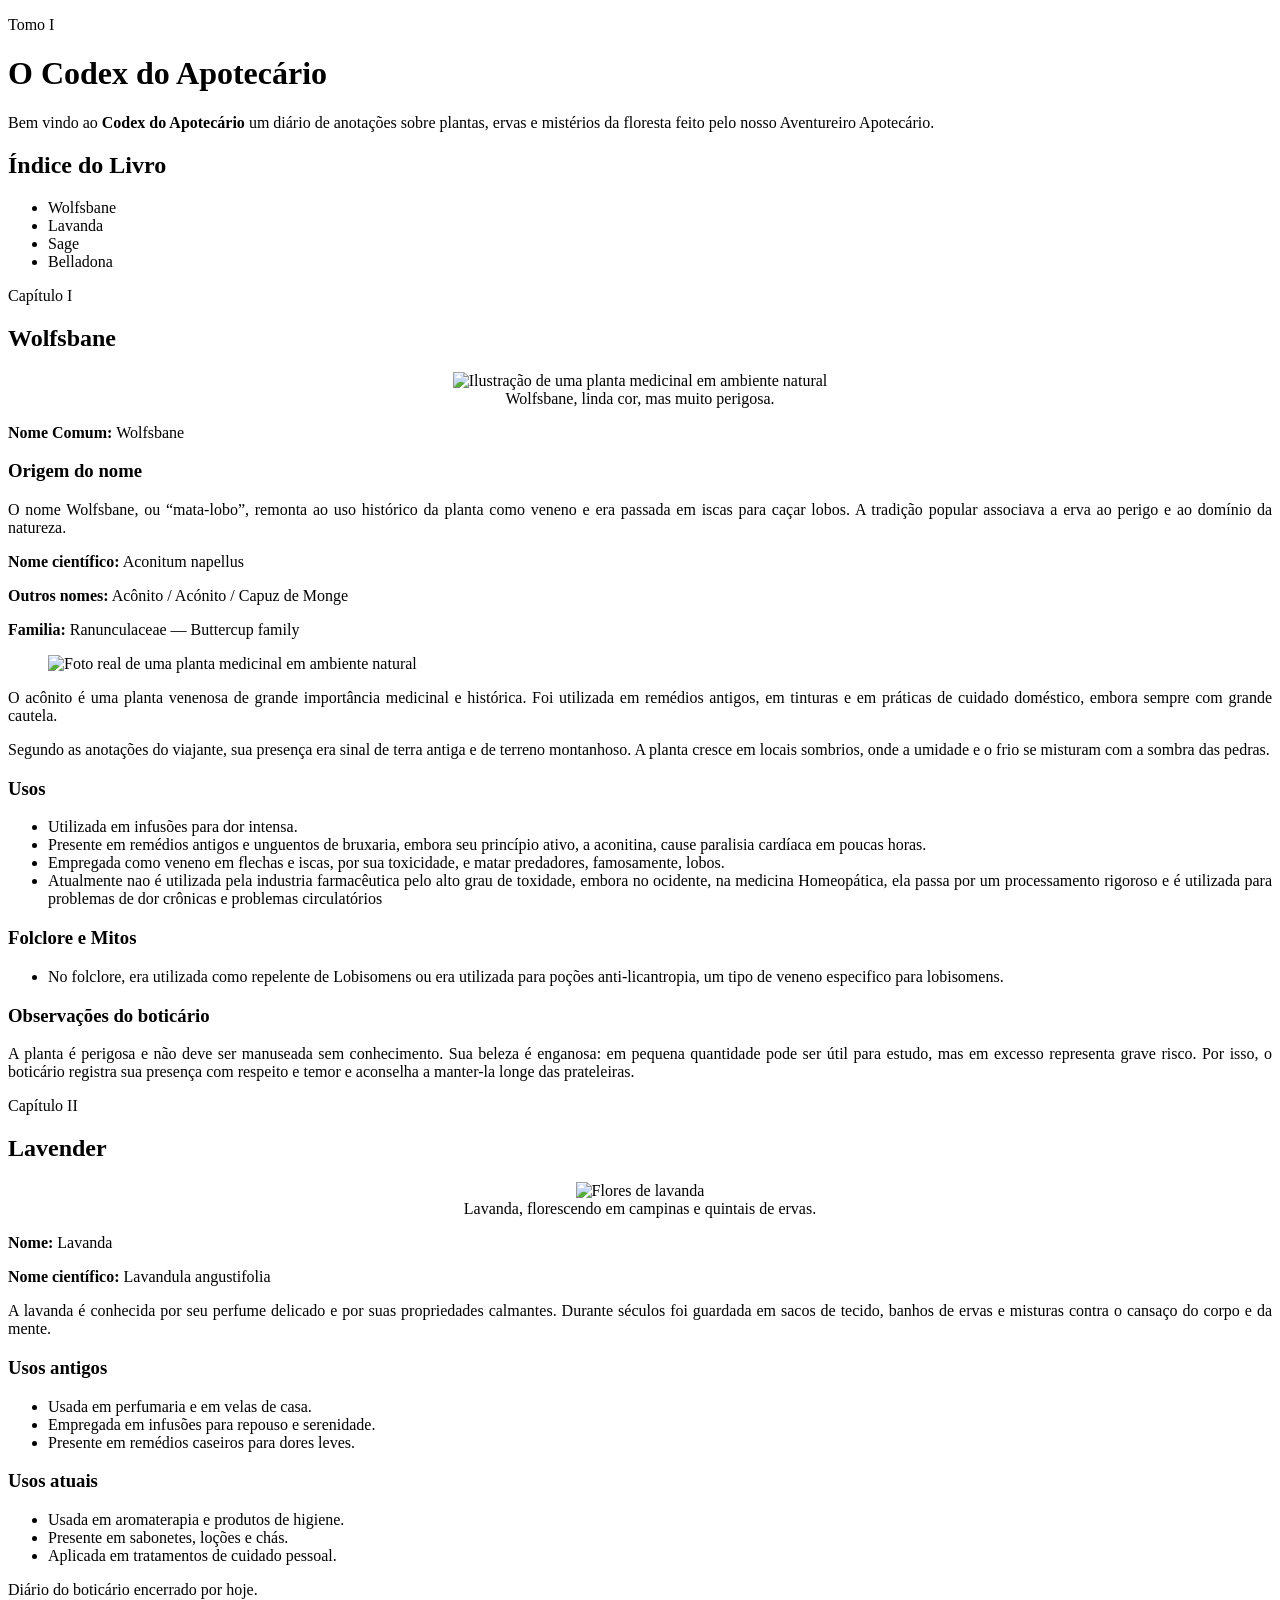
==== Aptc_codex.html @ 539d001c "Add initial HTML structure and update README with project description" ====
<!DOCTYPE html>
<html lang="pt-BR">
  <head>
    <meta charset="UTF-8" />
    <meta name="viewport" content="width=device-width, initial-scale=1.0" />
    <title>O Codex do Apotecário</title>
  </head>
<!-- My first mission will be create a blank HTML page, without design or interactive elements-->
  <body align="justify">
    <header>
      <p>Tomo I</p>
      <h1 align="initial">O Codex do Apotecário</h1>
      <p>Bem vindo ao <b>Codex do Apotecário</b> um diário de anotações sobre plantas, ervas e mistérios da floresta feito pelo nosso Aventureiro Apotecário. </p>
    </header>

    <nav>
        <!--The nav element represents a section of a page that links to other pages or to parts within the page: a section with navigation links--> 
      <h2>Índice do Livro</h2>
      <ul>
        <li>Wolfsbane</li>
        <li>Lavanda</li>
        <li>Sage</li>
        <li>Belladona</li>
      </ul>
    </nav>

    <main>
      <article>
        <header>
          <p>Capítulo I</p>
          <h2>Wolfsbane</h2>
        </header>

        <figure align="center">
          <img src="https://i.pinimg.com/736x/de/92/45/de924534768c4b76cf7265f77222df54.jpg" alt="Ilustração de uma planta medicinal em ambiente natural" height="350" />
          <figcaption align="center">Wolfsbane, linda cor, mas muito perigosa.</figcaption>
        </figure>

        <p><strong>Nome Comum:</strong> Wolfsbane</p>
       
        <h3>Origem do nome</h3>
        <p>
          O nome Wolfsbane, ou “mata-lobo”, remonta ao uso histórico da planta como veneno e era passada em iscas para
          caçar lobos. A tradição popular associava a erva ao perigo e ao domínio da natureza.
        </p>
         <p><strong>Nome científico:</strong> Aconitum napellus</p>
         <p><strong>Outros nomes:</strong> Acônito / Acónito / Capuz de Monge </p>
         <p><strong>Familia:</strong> Ranunculaceae — Buttercup family</p>
         <figure>
          <img src="https://inaturalist-open-data.s3.amazonaws.com/photos/416861673/medium.jpeg" alt="Foto real de uma planta medicinal em ambiente natural" height="170" align="justify" style="margin-right:10px;" />
        </figure>

        <p>
          O acônito é uma planta venenosa de grande importância medicinal e histórica. 
          Foi utilizada em remédios antigos, em tinturas e em práticas de cuidado
          doméstico, embora sempre com grande cautela.
        </p>

        <p>
          Segundo as anotações do viajante, sua presença era sinal de terra antiga e de
          terreno montanhoso. A planta cresce em locais sombrios, onde a umidade e o frio
          se misturam com a sombra das pedras.
        </p>

    <section>
        <h3>Usos</h3>
        <ul>
          <li>Utilizada em infusões para dor intensa.</li>
          <li>Presente em remédios antigos e unguentos de bruxaria, embora seu princípio ativo, a aconitina, cause paralisia cardíaca em poucas horas.</li>
          <li>Empregada como veneno em flechas e iscas, por sua toxicidade, e matar predadores, famosamente, lobos.</li>
          <li>Atualmente nao é utilizada pela industria farmacêutica pelo alto grau de toxidade, embora no ocidente, na medicina Homeopática, ela passa por um processamento rigoroso e é utilizada para problemas de dor crônicas e problemas circulatórios</li>
        </ul>

        <h3>Folclore e Mitos</h3>
        <ul>
          <li>No folclore, era utilizada como repelente de Lobisomens ou era utilizada para poções anti-licantropia, um tipo de veneno especifico para lobisomens.</li>
        </ul>
    </section>
        <h3>Observações do boticário</h3>
        <p>
          A planta é perigosa e não deve ser manuseada sem conhecimento. Sua beleza é enganosa:
          em pequena quantidade pode ser útil para estudo, mas em excesso representa grave risco.
          Por isso, o boticário registra sua presença com respeito e temor e aconselha a manter-la longe das prateleiras.
        </p>

      </article>

      <article>
        <header>
          <p>Capítulo II</p>
          <h2>Lavender</h2>
        </header>

        <figure align="center">
          <img src="https://i.etsystatic.com/10484006/r/il/288d85/1038040789/il_fullxfull.1038040789_52zc.jpg" alt="Flores de lavanda" height="350"/>
          <figcaption>Lavanda, florescendo em campinas e quintais de ervas.</figcaption>
        </figure>

        <p><strong>Nome:</strong> Lavanda</p>
        <p><strong>Nome científico:</strong> Lavandula angustifolia</p>

        <p>
          A lavanda é conhecida por seu perfume delicado e por suas propriedades calmantes.
          Durante séculos foi guardada em sacos de tecido, banhos de ervas e misturas contra
          o cansaço do corpo e da mente.
        </p>

        <h3>Usos antigos</h3>
        <ul>
          <li>Usada em perfumaria e em velas de casa.</li>
          <li>Empregada em infusões para repouso e serenidade.</li>
          <li>Presente em remédios caseiros para dores leves.</li>
        </ul>

        <h3>Usos atuais</h3>
        <ul>
          <li>Usada em aromaterapia e produtos de higiene.</li>
          <li>Presente em sabonetes, loções e chás.</li>
          <li>Aplicada em tratamentos de cuidado pessoal.</li>
        </ul>
      </article>
    </main>

    <footer>
      <p>Diário do boticário encerrado por hoje.</p>
    </footer>
  </body>
</html>
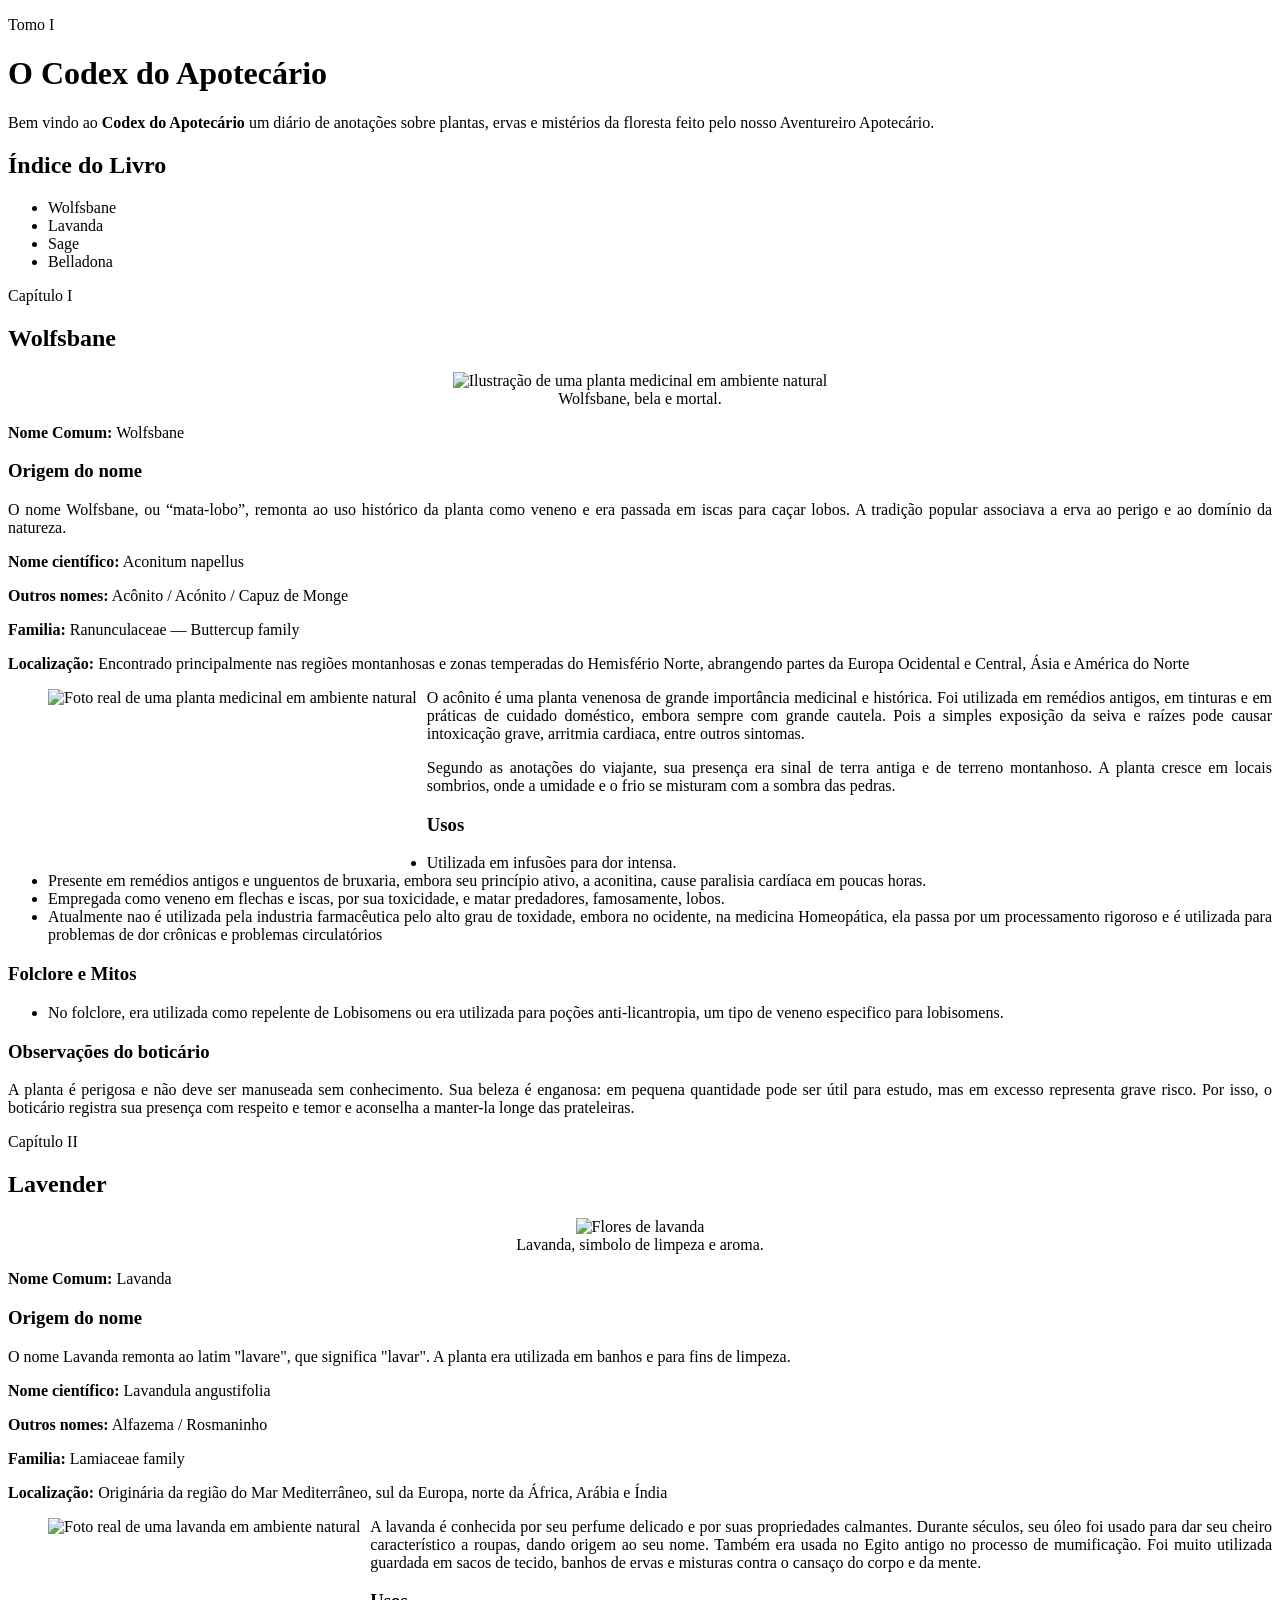
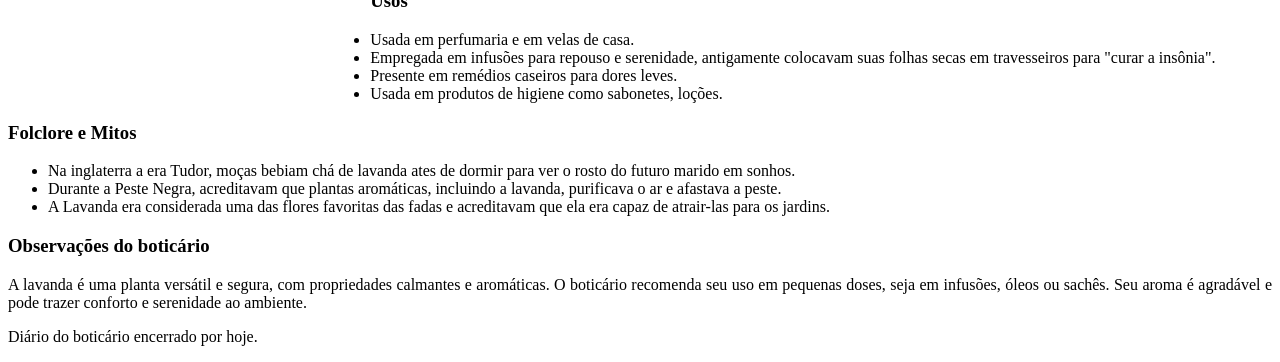
==== commit fc79c84b: "Update plant descriptions and add new information for Wolfsbane and Lavender" ====
--- a/Aptc_codex.html
+++ b/Aptc_codex.html
@@ -33,7 +33,7 @@
 
         <figure align="center">
           <img src="https://i.pinimg.com/736x/de/92/45/de924534768c4b76cf7265f77222df54.jpg" alt="Ilustração de uma planta medicinal em ambiente natural" height="350" />
-          <figcaption align="center">Wolfsbane, linda cor, mas muito perigosa.</figcaption>
+          <figcaption align="center">Wolfsbane, bela e mortal.</figcaption>
         </figure>
 
         <p><strong>Nome Comum:</strong> Wolfsbane</p>
@@ -46,14 +46,15 @@
          <p><strong>Nome científico:</strong> Aconitum napellus</p>
          <p><strong>Outros nomes:</strong> Acônito / Acónito / Capuz de Monge </p>
          <p><strong>Familia:</strong> Ranunculaceae — Buttercup family</p>
+         <p><strong>Localização:</strong> Encontrado principalmente nas regiões montanhosas e zonas temperadas do Hemisfério Norte, abrangendo partes da Europa Ocidental e Central, Ásia e América do Norte</p>
          <figure>
-          <img src="https://inaturalist-open-data.s3.amazonaws.com/photos/416861673/medium.jpeg" alt="Foto real de uma planta medicinal em ambiente natural" height="170" align="justify" style="margin-right:10px;" />
+          <img src="https://inaturalist-open-data.s3.amazonaws.com/photos/416861673/medium.jpeg" alt="Foto real de uma planta medicinal em ambiente natural" height="170" align="left" style="margin-right:10px;" />
         </figure>
 
         <p>
           O acônito é uma planta venenosa de grande importância medicinal e histórica. 
           Foi utilizada em remédios antigos, em tinturas e em práticas de cuidado
-          doméstico, embora sempre com grande cautela.
+          doméstico, embora sempre com grande cautela. Pois a simples exposição da seiva e raízes pode causar intoxicação grave, arritmia cardiaca, entre outros sintomas. 
         </p>
 
         <p>
@@ -93,31 +94,51 @@
 
         <figure align="center">
           <img src="https://i.etsystatic.com/10484006/r/il/288d85/1038040789/il_fullxfull.1038040789_52zc.jpg" alt="Flores de lavanda" height="350"/>
-          <figcaption>Lavanda, florescendo em campinas e quintais de ervas.</figcaption>
+          <figcaption>Lavanda, simbolo de limpeza e aroma.</figcaption>
         </figure>
 
-        <p><strong>Nome:</strong> Lavanda</p>
-        <p><strong>Nome científico:</strong> Lavandula angustifolia</p>
-
+        <p><strong>Nome Comum:</strong> Lavanda</p>
+       
+        <h3>Origem do nome</h3>
+        <p>
+          O nome Lavanda remonta ao latim "lavare", que significa "lavar". A planta era utilizada em banhos e para fins de limpeza.
+        </p>
+         <p><strong>Nome científico:</strong> Lavandula angustifolia</p>
+         <p><strong>Outros nomes:</strong> Alfazema / Rosmaninho</p>
+         <p><strong>Familia:</strong> Lamiaceae family</p>
+         <p><strong>Localização:</strong> Originária da região do Mar Mediterrâneo, sul da Europa, norte da África, Arábia e Índia</p>
+         <figure>
+          <img src="https://upload.wikimedia.org/wikipedia/commons/7/7e/Single_lavender_flower02.jpg?utm_source=pt.wikipedia.org&utm_campaign=index&utm_content=original" alt="Foto real de uma lavanda em ambiente natural" height="170" align="left" style="margin-right:10px;" />
+        </figure>
+        
         <p>
           A lavanda é conhecida por seu perfume delicado e por suas propriedades calmantes.
-          Durante séculos foi guardada em sacos de tecido, banhos de ervas e misturas contra
+          Durante séculos, seu óleo foi usado para dar seu cheiro característico a roupas, 
+          dando origem ao seu nome. Também era usada no Egito antigo no processo de mumificação.
+          Foi muito utilizada guardada em sacos de tecido, banhos de ervas e misturas contra
           o cansaço do corpo e da mente.
         </p>
 
-        <h3>Usos antigos</h3>
+        <h3>Usos</h3>
         <ul>
           <li>Usada em perfumaria e em velas de casa.</li>
-          <li>Empregada em infusões para repouso e serenidade.</li>
+          <li>Empregada em infusões para repouso e serenidade, antigamente colocavam suas folhas secas em travesseiros para "curar a insônia".</li>
           <li>Presente em remédios caseiros para dores leves.</li>
+          <li>Usada em produtos de higiene como sabonetes, loções.</li>
         </ul>
 
-        <h3>Usos atuais</h3>
+        <h3>Folclore e Mitos</h3>
         <ul>
-          <li>Usada em aromaterapia e produtos de higiene.</li>
-          <li>Presente em sabonetes, loções e chás.</li>
-          <li>Aplicada em tratamentos de cuidado pessoal.</li>
+          <li>Na inglaterra a era Tudor, moças bebiam chá de lavanda ates de dormir para ver o rosto do futuro marido em sonhos.</li>
+          <li>Durante a Peste Negra, acreditavam que plantas aromáticas, incluindo a lavanda, purificava o ar e afastava a peste.</li>
+          <li>A Lavanda era considerada uma das flores favoritas das fadas e acreditavam que ela era capaz de atrair-las para os jardins.</li>
         </ul>
+        <h3>Observações do boticário</h3>
+        <p>
+          A lavanda é uma planta versátil e segura, com propriedades calmantes e aromáticas. 
+          O boticário recomenda seu uso em pequenas doses, seja em infusões, óleos ou sachês.
+          Seu aroma é agradável e pode trazer conforto e serenidade ao ambiente.
+        </p>
       </article>
     </main>
 
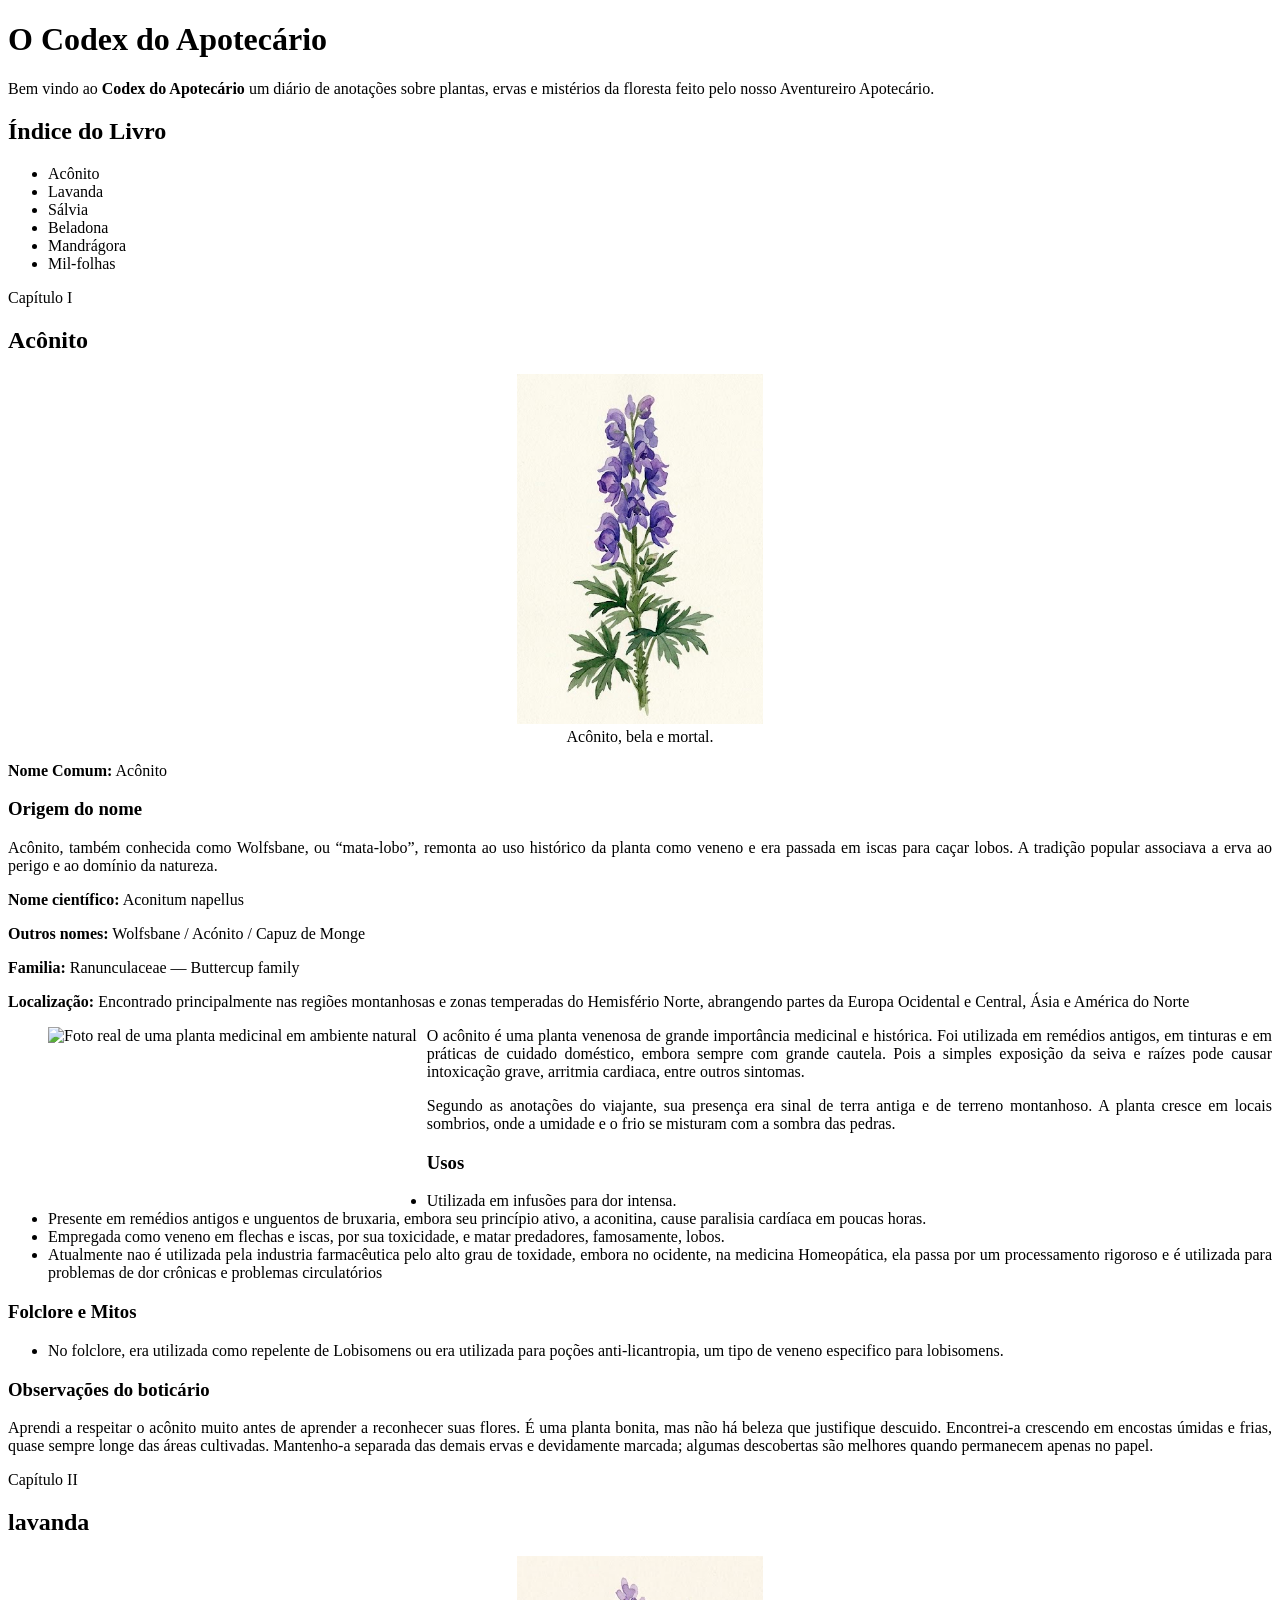
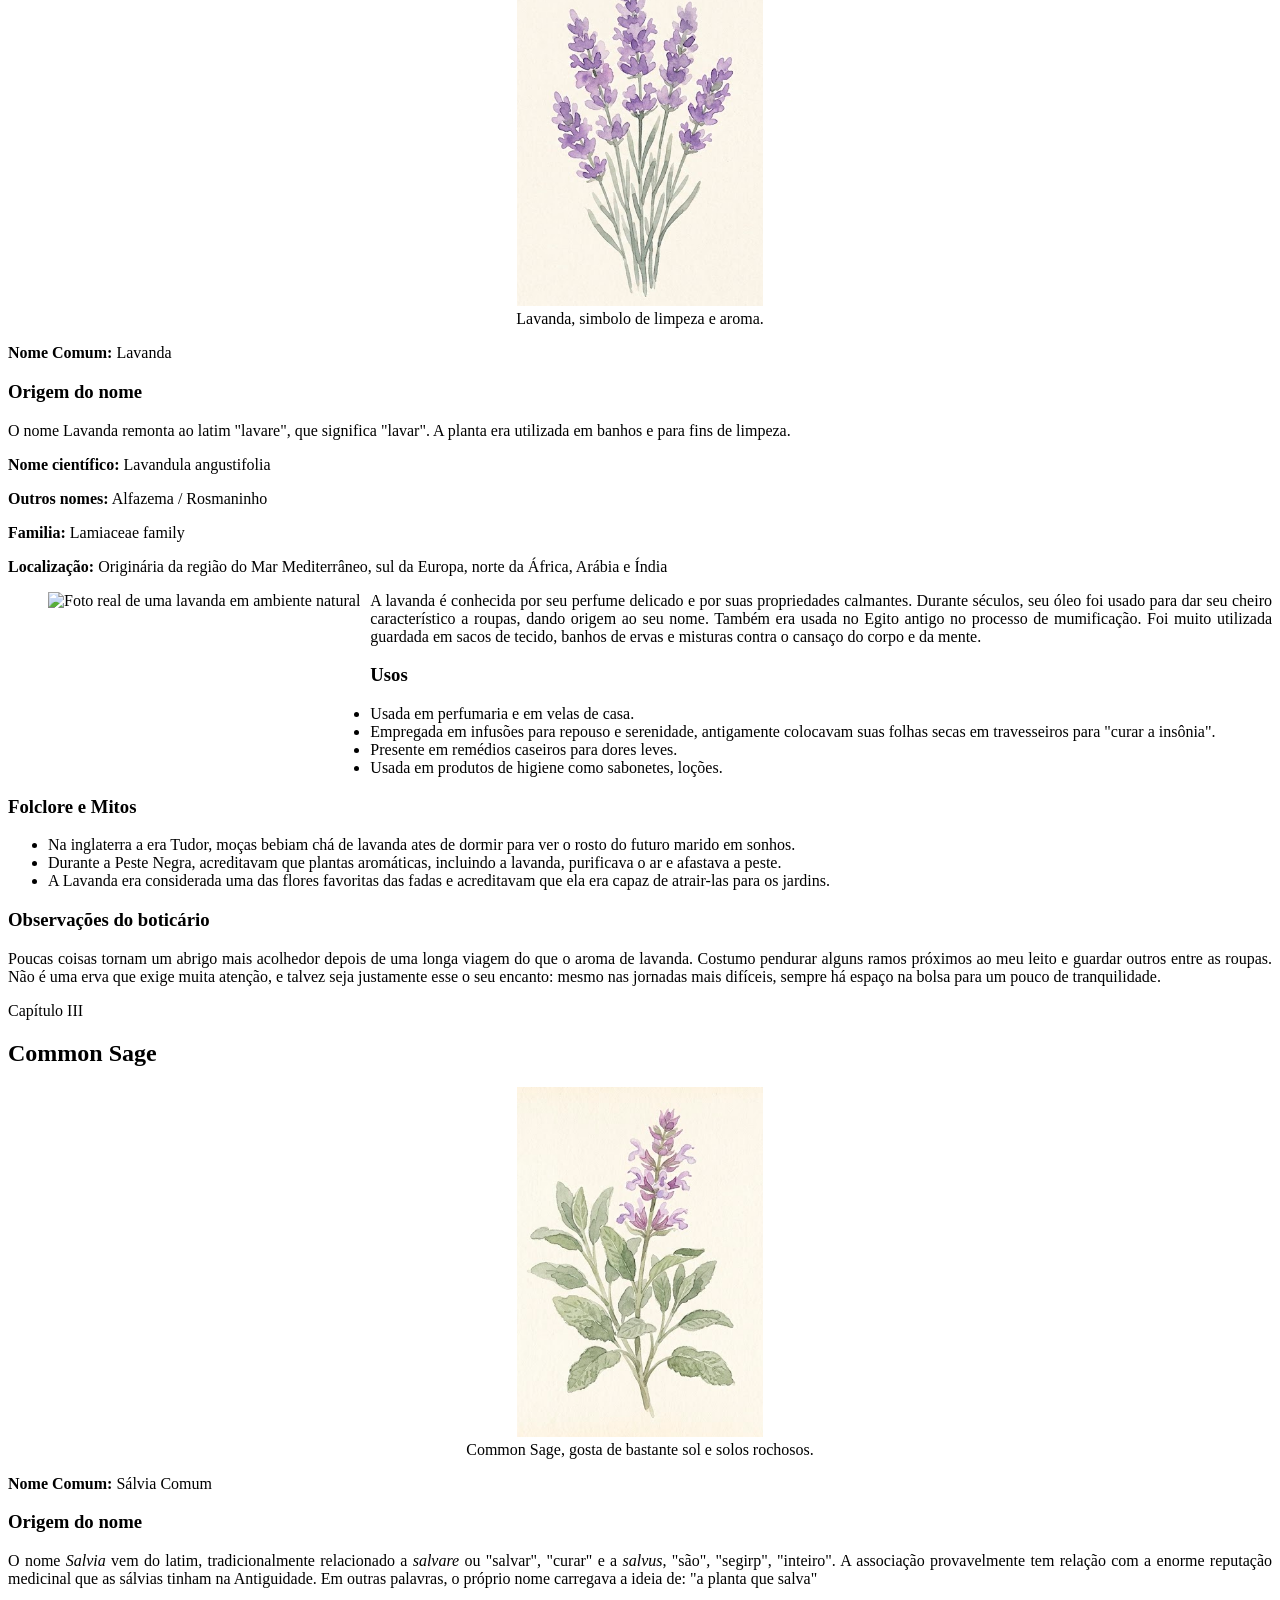
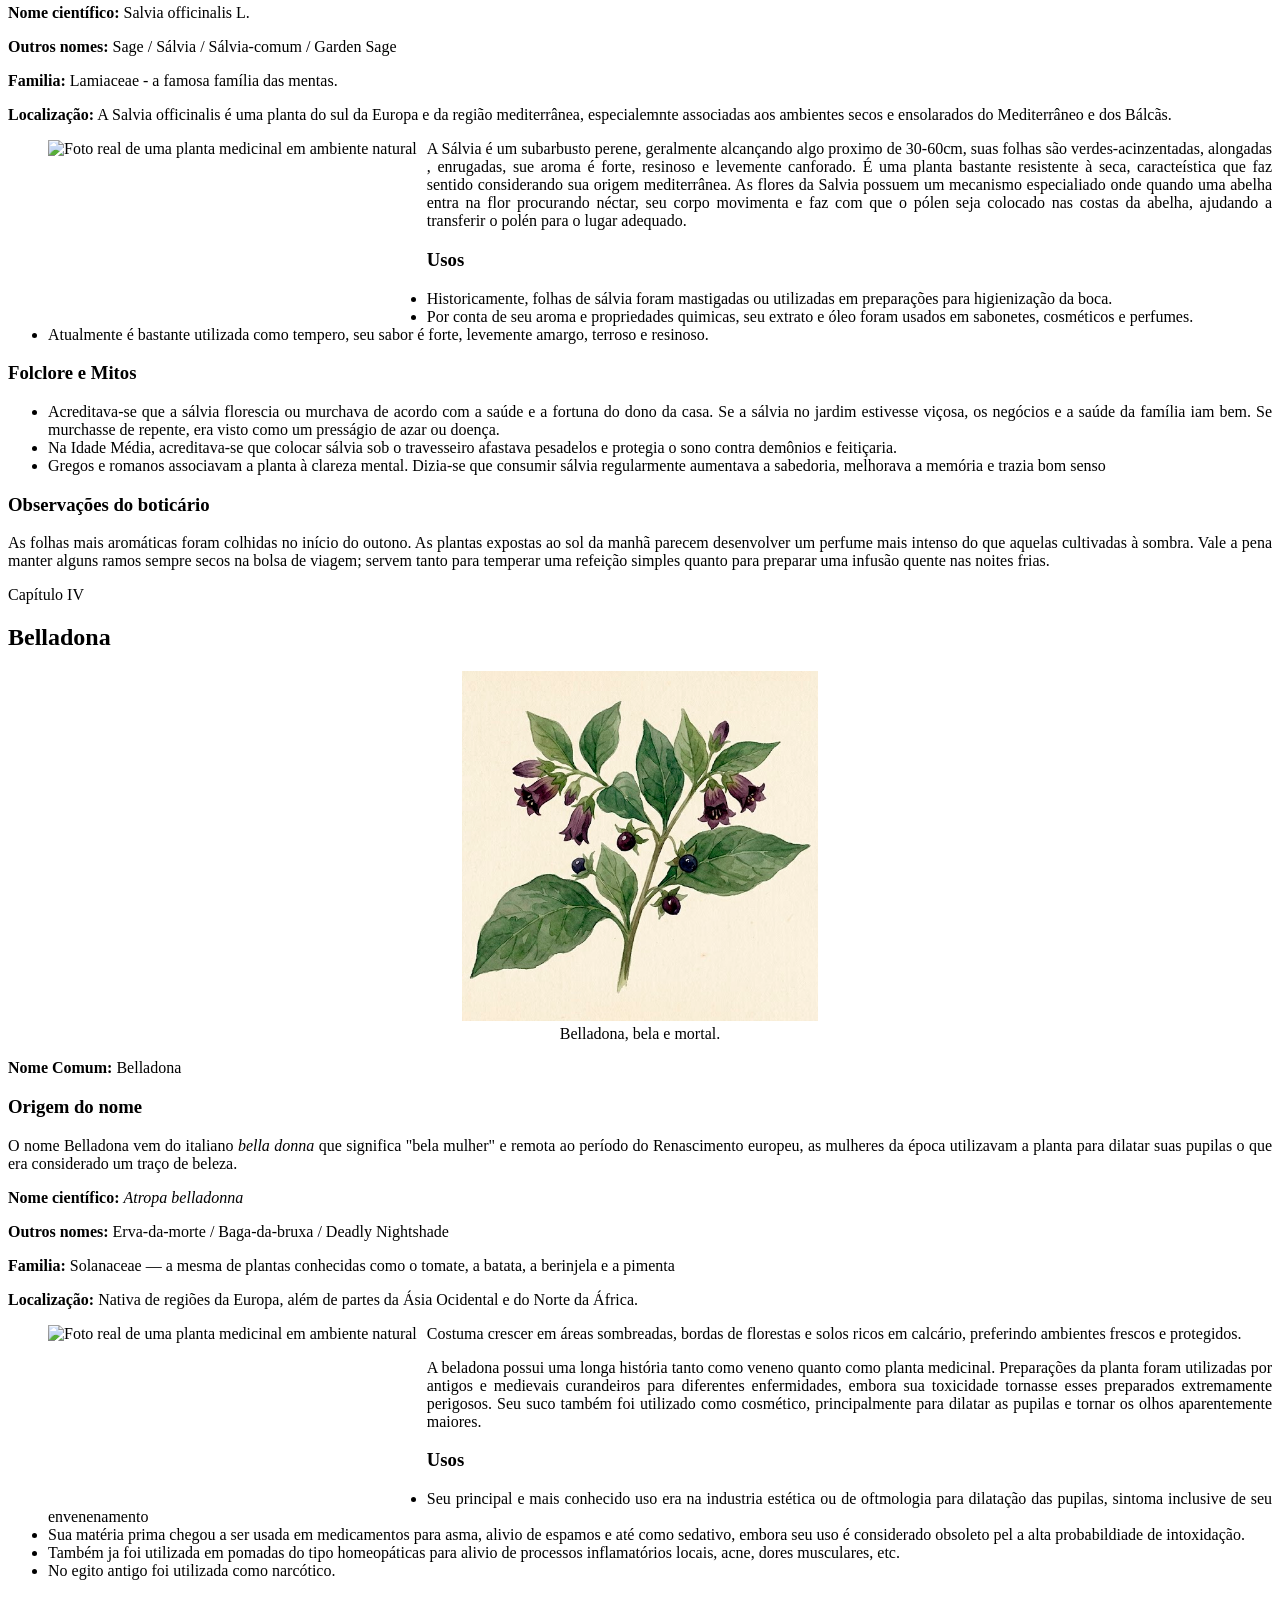
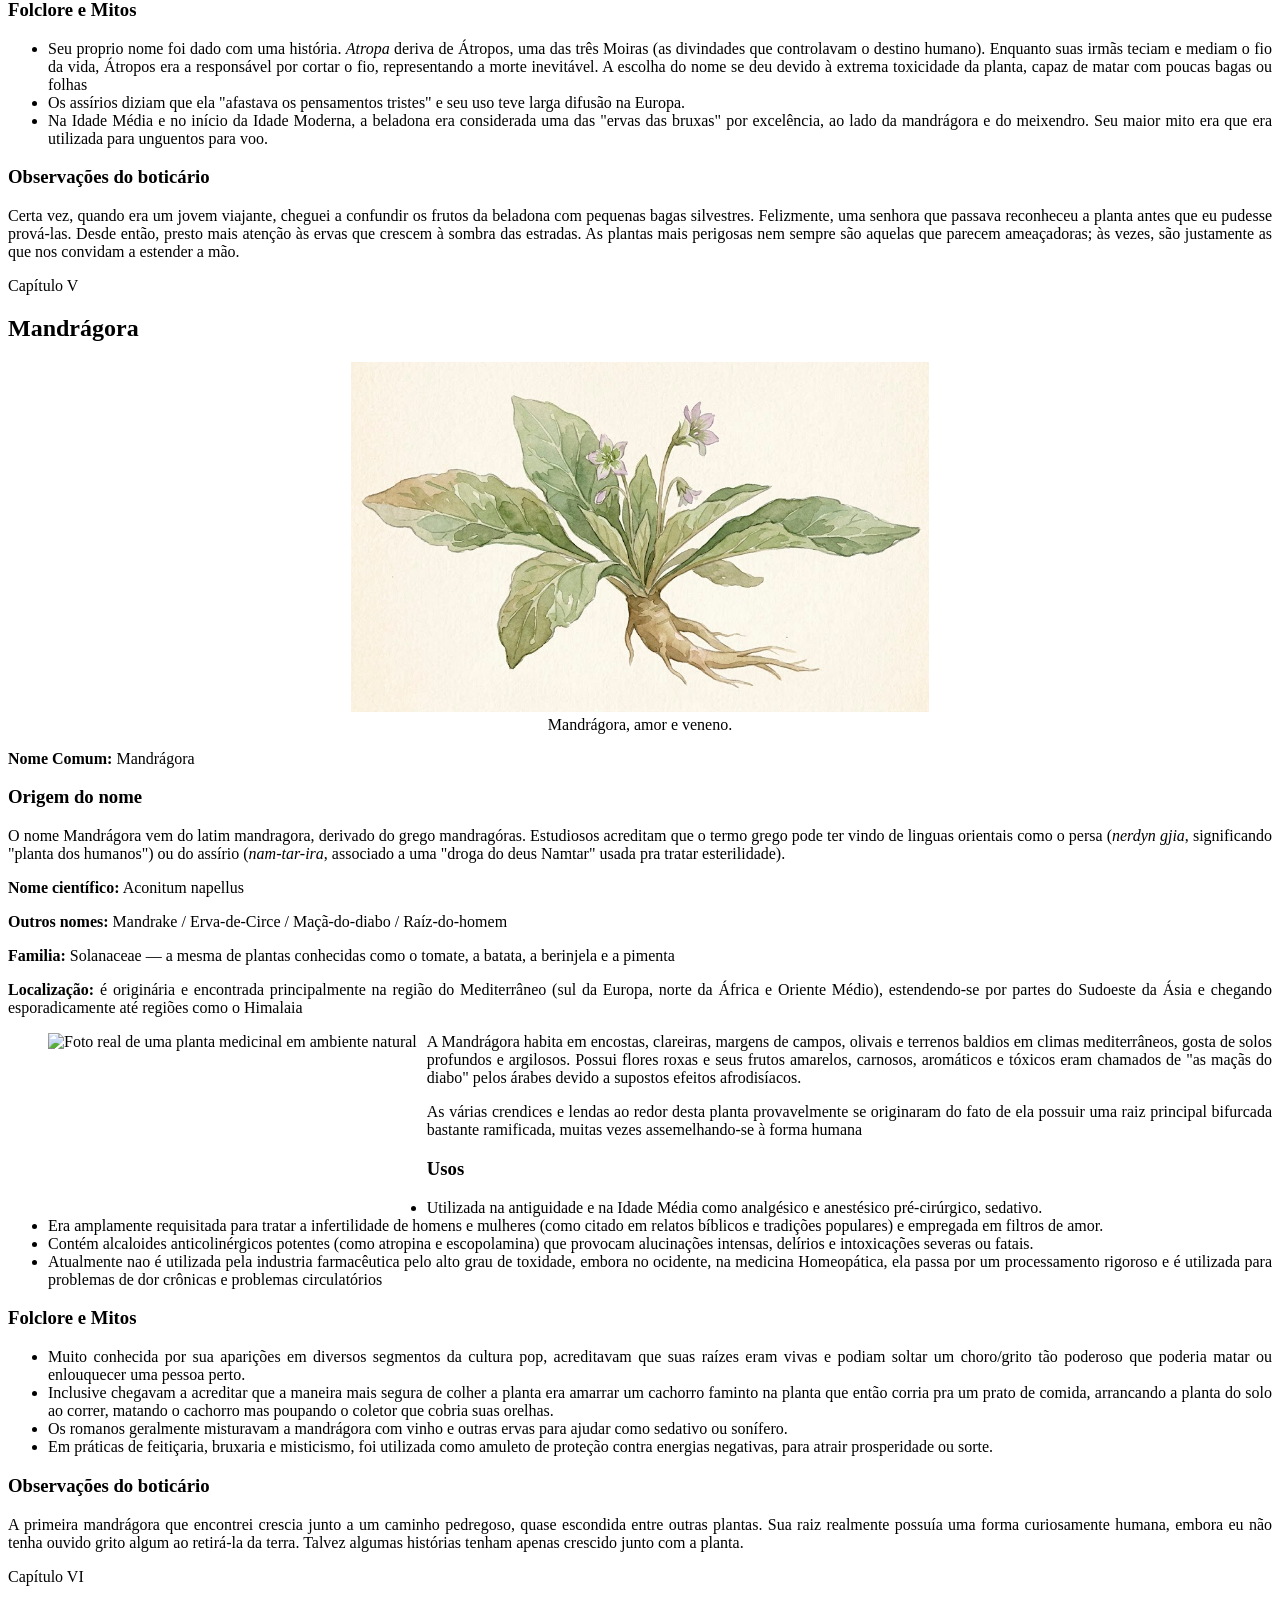
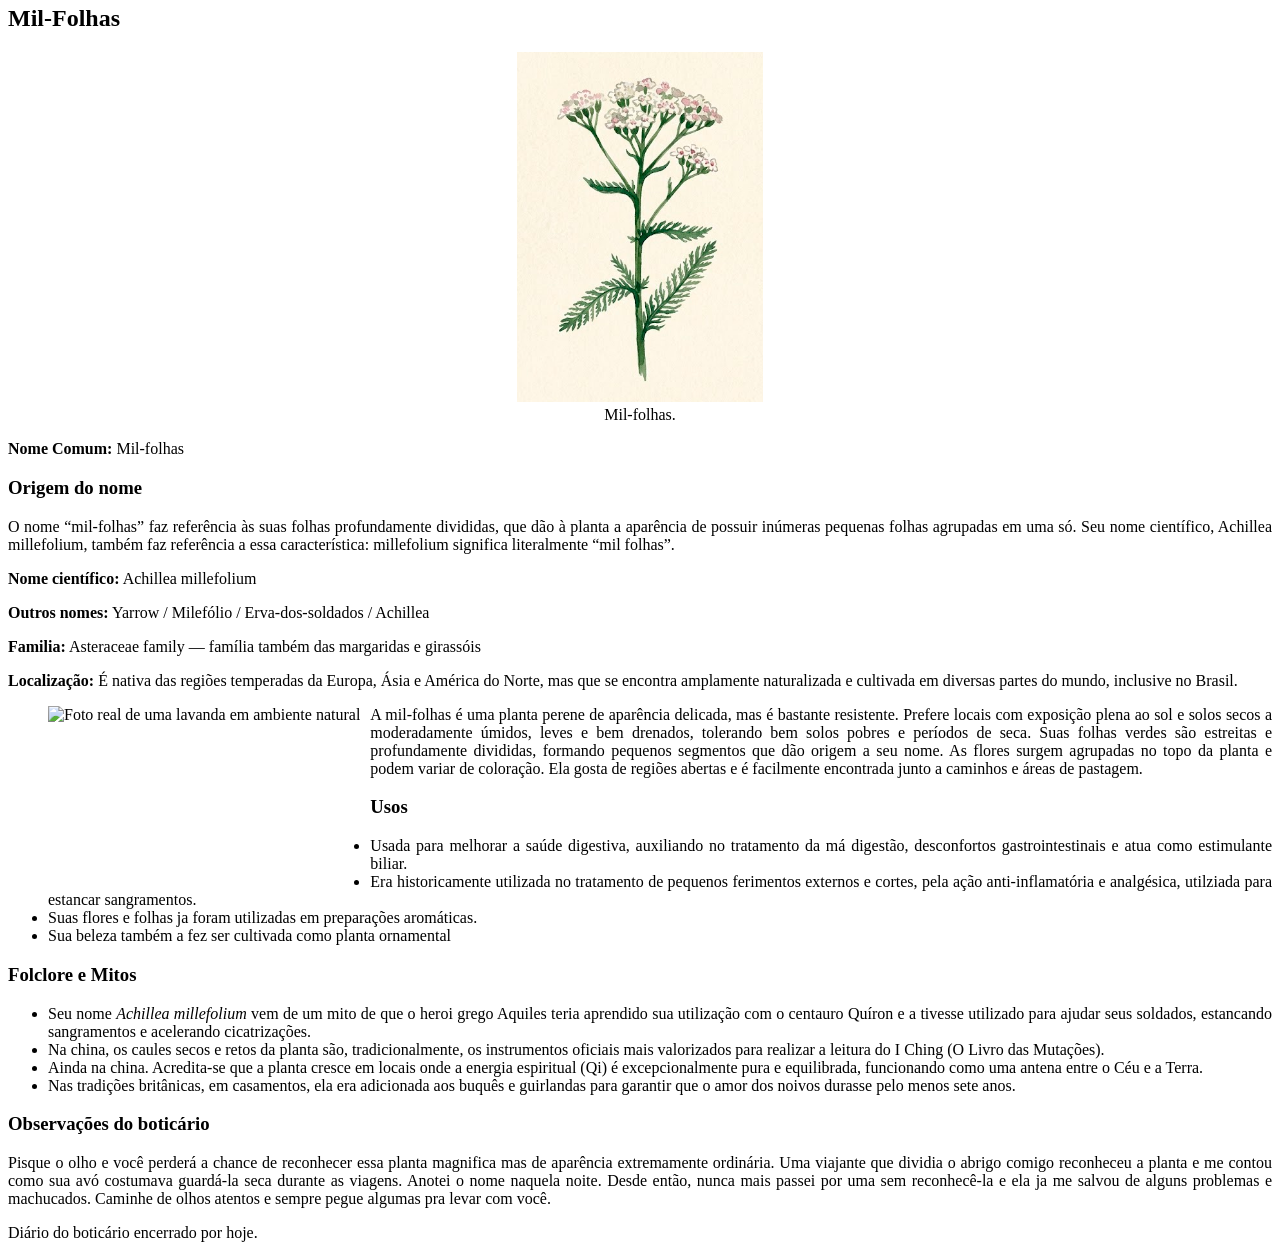
==== commit d8b0c4f3: "Add images for Belladona, Lavender, Mil-folhas, Sage, Wolfsbane, and Mandrágora" ====
--- a/Aptc_codex.html
+++ b/Aptc_codex.html
@@ -8,7 +8,6 @@
 <!-- My first mission will be create a blank HTML page, without design or interactive elements-->
   <body align="justify">
     <header>
-      <p>Tomo I</p>
       <h1 align="initial">O Codex do Apotecário</h1>
       <p>Bem vindo ao <b>Codex do Apotecário</b> um diário de anotações sobre plantas, ervas e mistérios da floresta feito pelo nosso Aventureiro Apotecário. </p>
     </header>
@@ -17,34 +16,36 @@
         <!--The nav element represents a section of a page that links to other pages or to parts within the page: a section with navigation links--> 
       <h2>Índice do Livro</h2>
       <ul>
-        <li>Wolfsbane</li>
+        <li>Acônito</li>
         <li>Lavanda</li>
-        <li>Sage</li>
-        <li>Belladona</li>
+        <li>Sálvia</li>
+        <li>Beladona</li>
+        <li>Mandrágora</li>
+        <li>Mil-folhas</li>
       </ul>
     </nav>
 
     <main>
-      <article>
+      <article id="Aconito">
         <header>
           <p>Capítulo I</p>
-          <h2>Wolfsbane</h2>
-        </header>
-
-        <figure align="center">
-          <img src="https://i.pinimg.com/736x/de/92/45/de924534768c4b76cf7265f77222df54.jpg" alt="Ilustração de uma planta medicinal em ambiente natural" height="350" />
-          <figcaption align="center">Wolfsbane, bela e mortal.</figcaption>
-        </figure>
-
-        <p><strong>Nome Comum:</strong> Wolfsbane</p>
-       
-        <h3>Origem do nome</h3>
-        <p>
-          O nome Wolfsbane, ou “mata-lobo”, remonta ao uso histórico da planta como veneno e era passada em iscas para
+          <h2>Acônito</h2>
+        </header>
+
+        <figure align="center">
+          <img src="Wolfsbane_wtc.png" alt="Ilustração de uma planta medicinal em ambiente natural" height="350" />
+          <figcaption align="center">Acônito, bela e mortal.</figcaption>
+        </figure>
+
+        <p><strong>Nome Comum:</strong> Acônito</p>
+       
+        <h3>Origem do nome</h3>
+        <p>
+          Acônito, também conhecida como Wolfsbane, ou “mata-lobo”, remonta ao uso histórico da planta como veneno e era passada em iscas para
           caçar lobos. A tradição popular associava a erva ao perigo e ao domínio da natureza.
         </p>
          <p><strong>Nome científico:</strong> Aconitum napellus</p>
-         <p><strong>Outros nomes:</strong> Acônito / Acónito / Capuz de Monge </p>
+         <p><strong>Outros nomes:</strong> Wolfsbane / Acónito / Capuz de Monge </p>
          <p><strong>Familia:</strong> Ranunculaceae — Buttercup family</p>
          <p><strong>Localização:</strong> Encontrado principalmente nas regiões montanhosas e zonas temperadas do Hemisfério Norte, abrangendo partes da Europa Ocidental e Central, Ásia e América do Norte</p>
          <figure>
@@ -79,21 +80,22 @@
     </section>
         <h3>Observações do boticário</h3>
         <p>
-          A planta é perigosa e não deve ser manuseada sem conhecimento. Sua beleza é enganosa:
-          em pequena quantidade pode ser útil para estudo, mas em excesso representa grave risco.
-          Por isso, o boticário registra sua presença com respeito e temor e aconselha a manter-la longe das prateleiras.
-        </p>
-
-      </article>
-
-      <article>
+         Aprendi a respeitar o acônito muito antes de aprender a reconhecer suas flores.
+         É uma planta bonita, mas não há beleza que justifique descuido. Encontrei-a crescendo em encostas úmidas e frias,
+         quase sempre longe das áreas cultivadas. Mantenho-a separada das demais ervas e devidamente marcada;
+         algumas descobertas são melhores quando permanecem apenas no papel.
+        </p>
+
+      </article>
+
+      <article id="Lavanda">
         <header>
           <p>Capítulo II</p>
-          <h2>Lavender</h2>
-        </header>
-
-        <figure align="center">
-          <img src="https://i.etsystatic.com/10484006/r/il/288d85/1038040789/il_fullxfull.1038040789_52zc.jpg" alt="Flores de lavanda" height="350"/>
+          <h2>lavanda</h2>
+        </header>
+
+        <figure align="center">
+          <img src="Lavender_wtc.png" alt="Flores de lavanda" height="350"/>
           <figcaption>Lavanda, simbolo de limpeza e aroma.</figcaption>
         </figure>
 
@@ -135,11 +137,251 @@
         </ul>
         <h3>Observações do boticário</h3>
         <p>
-          A lavanda é uma planta versátil e segura, com propriedades calmantes e aromáticas. 
-          O boticário recomenda seu uso em pequenas doses, seja em infusões, óleos ou sachês.
-          Seu aroma é agradável e pode trazer conforto e serenidade ao ambiente.
-        </p>
-      </article>
+          Poucas coisas tornam um abrigo mais acolhedor depois de uma longa viagem do que o aroma de lavanda.
+          Costumo pendurar alguns ramos próximos ao meu leito e guardar outros entre as roupas.
+          Não é uma erva que exige muita atenção, e talvez seja justamente esse o seu encanto: mesmo nas jornadas 
+          mais difíceis, sempre há espaço na bolsa para um pouco de tranquilidade.
+        </p>
+      </article>
+
+      <article id="Sage">
+        <header>
+          <p>Capítulo III</p>
+          <h2>Common Sage</h2>
+        </header>
+
+        <figure align="center">
+          <img src="Sage_wtc.png" alt="Ilustração de uma planta medicinal em ambiente natural" height="350" />
+          <figcaption align="center">Common Sage, gosta de bastante sol e solos rochosos.</figcaption>
+        </figure>
+
+        <p><strong>Nome Comum:</strong> Sálvia Comum</p>
+       
+        <h3>Origem do nome</h3>
+        <p>
+          O nome <i>Salvia</i> vem do latim, tradicionalmente relacionado a <i>salvare</i> ou "salvar", "curar" e a <i>salvus</i>, "são", "segirp", "inteiro". A associação provavelmente tem relação com a enorme reputação medicinal que as sálvias tinham na Antiguidade. Em outras palavras, o próprio nome carregava a ideia de: "a planta que salva"
+        </p>
+         <p><strong>Nome científico:</strong> Salvia officinalis L.</p>
+         <p><strong>Outros nomes:</strong> Sage / Sálvia / Sálvia-comum / Garden Sage</p>
+         <p><strong>Familia:</strong> Lamiaceae - a famosa família das mentas.</p>
+         <p><strong>Localização:</strong> A Salvia officinalis é uma planta do sul da Europa e da região mediterrânea, especialemnte associadas aos ambientes secos e ensolarados do Mediterrâneo e dos Bálcãs.</p>
+         <figure>
+          <img src="https://laidbackgardener.blog/wp-content/uploads/2021/01/20210112e-plantsoftheworldonline.org_.jpg" alt="Foto real de uma planta medicinal em ambiente natural" height="170" align="left" style="margin-right:10px;" />
+        </figure>
+
+        <p>
+          A Sálvia é um subarbusto perene, geralmente alcançando algo proximo de 30-60cm, suas folhas  
+          são verdes-acinzentadas, alongadas , enrugadas, sue aroma é forte, resinoso e levemente canforado.
+          É uma planta bastante resistente à seca, caracteística que faz sentido considerando sua origem mediterrânea.
+          As flores da Salvia possuem um mecanismo especialiado onde quando uma abelha entra na flor procurando néctar, seu corpo movimenta e faz com que o pólen
+          seja colocado nas costas da abelha, ajudando a transferir o polén para o lugar adequado.  
+        </p>
+
+    <section>
+        <h3>Usos</h3>
+        <ul>
+          <li>Historicamente, folhas de sálvia foram mastigadas ou utilizadas em preparações para higienização da boca.</li>
+          <li>Por conta de seu aroma e propriedades quimicas, seu extrato e óleo foram usados em sabonetes, cosméticos e perfumes.</li>
+          <li>Atualmente é bastante utilizada como tempero, seu sabor é forte, levemente amargo, terroso e resinoso.</li>
+        </ul>
+
+        <h3>Folclore e Mitos</h3>
+        <ul>
+          <li>Acreditava-se que a sálvia florescia ou murchava de acordo com a saúde e a fortuna do dono da casa. Se a sálvia no jardim estivesse viçosa, os negócios e a saúde da família iam bem. Se murchasse de repente, era visto como um presságio de azar ou doença.</li>
+          <li>Na Idade Média, acreditava-se que colocar sálvia sob o travesseiro afastava pesadelos e protegia o sono contra demônios e feitiçaria.</li>
+      
+          <li>Gregos e romanos associavam a planta à clareza mental. Dizia-se que consumir sálvia regularmente aumentava a sabedoria, melhorava a memória e trazia bom senso</li>
+        </ul>
+    </section>
+        <h3>Observações do boticário</h3>
+        <p>
+          As folhas mais aromáticas foram colhidas no início do outono.
+          As plantas expostas ao sol da manhã parecem desenvolver um perfume mais intenso do que aquelas cultivadas à sombra.
+          Vale a pena manter alguns ramos sempre secos na bolsa de viagem; servem tanto para temperar uma refeição simples quanto para preparar uma infusão quente nas noites frias.
+        </p>
+
+      </article>
+
+      <article id="Belladona">
+        <header>
+          <p>Capítulo IV</p>
+          <h2>Belladona</h2>
+        </header>
+
+        <figure align="center">
+          <img src="Belladona_wtc.png" alt="Ilustração de uma planta medicinal em ambiente natural" height="350" />
+          <figcaption align="center">Belladona, bela e mortal.</figcaption>
+        </figure>
+
+        <p><strong>Nome Comum:</strong> Belladona</p>
+       
+        <h3>Origem do nome</h3>
+        <p>
+          O nome Belladona vem do italiano <i>bella donna</i> que significa "bela mulher" e remota ao período do Renascimento europeu,
+          as mulheres da época utilizavam a planta para dilatar suas pupilas o que era considerado um traço de beleza.
+        </p>
+         <p><strong>Nome científico:</strong> <i>Atropa belladonna</i></p>
+         <p><strong>Outros nomes:</strong> Erva-da-morte / Baga-da-bruxa / Deadly Nightshade </p>
+         <p><strong>Familia:</strong> Solanaceae — a mesma de plantas conhecidas como o tomate, a batata, a berinjela e a pimenta</p>
+         <p><strong>Localização:</strong> Nativa de regiões da Europa, além de partes da Ásia Ocidental e do Norte da África.</p>
+         <figure>
+          <img src="https://evergrowseeds.com/cdn/shop/articles/ChatGPT_Image_May_6_2026_05_59_22_PM.png?v=1778070857&width=2048" alt="Foto real de uma planta medicinal em ambiente natural" height="170" align="left" style="margin-right:10px;" />
+        </figure>
+
+        <p>
+          Costuma crescer em áreas sombreadas, bordas de florestas e solos ricos em calcário, preferindo ambientes frescos e protegidos.
+        </p>
+
+        <p>
+          A beladona possui uma longa história tanto como veneno quanto como planta medicinal. Preparações da planta foram utilizadas por
+          antigos e medievais curandeiros para diferentes enfermidades, embora sua toxicidade tornasse esses preparados extremamente perigosos.
+          Seu suco também foi utilizado como cosmético, principalmente para dilatar as pupilas e tornar os olhos aparentemente maiores. 
+        </p>
+
+    <section>
+        <h3>Usos</h3>
+        <ul>
+          <li>Seu principal e mais conhecido uso era na industria estética ou de oftmologia para dilatação das pupilas, sintoma inclusive de seu envenenamento </li>
+          <li>Sua matéria prima chegou a ser usada em medicamentos para asma, alivio de espamos e até como sedativo, embora seu uso é considerado obsoleto pel  a alta probabildiade de intoxidação.</li>
+          <li>Também ja foi utilizada em pomadas do tipo homeopáticas para alivio de processos inflamatórios locais, acne, dores musculares, etc.</li>
+          <li>No egito antigo foi utilizada como narcótico.</li>
+        </ul>
+
+        <h3>Folclore e Mitos</h3>
+        <ul>
+          <li>Seu proprio nome foi dado com uma história. <i>Atropa</i> deriva de Átropos, uma das três Moiras (as divindades que controlavam o destino humano). Enquanto suas irmãs teciam e mediam o fio da vida,
+          Átropos era a responsável por cortar o fio, representando a morte inevitável. A escolha do nome se deu devido à extrema toxicidade da planta, capaz de matar com poucas bagas ou folhas</li>
+          <li>Os assírios diziam que ela "afastava os pensamentos tristes" e seu uso teve larga difusão na Europa.</li>
+          <li>Na Idade Média e no início da Idade Moderna, a beladona era considerada uma das "ervas das bruxas" por excelência, 
+          ao lado da mandrágora e do meixendro. Seu maior mito era que era utilizada para unguentos para voo.</li>
+        </ul>
+    </section>
+        <h3>Observações do boticário</h3>
+        <p>
+        Certa vez, quando era um jovem viajante, cheguei a confundir os frutos da beladona com pequenas bagas silvestres.
+        Felizmente, uma senhora que passava reconheceu a planta antes que eu pudesse prová-las. 
+        Desde então, presto mais atenção às ervas que crescem à sombra das estradas. As plantas mais perigosas nem sempre 
+        são aquelas que parecem ameaçadoras; às vezes, são justamente as que nos convidam a estender a mão.
+        </p>
+
+      </article>
+
+      <article id="Mandragora">
+        <header>
+          <p>Capítulo V</p>
+          <h2>Mandrágora</h2>
+        </header>
+
+        <figure align="center">
+          <img src="mandragora_wtc.png" alt="Ilustração de uma planta medicinal em ambiente natural" height="350" />
+          <figcaption align="center">Mandrágora, amor e veneno.</figcaption>
+        </figure>
+
+        <p><strong>Nome Comum:</strong> Mandrágora</p>
+       
+        <h3>Origem do nome</h3>
+        <p>
+          O nome Mandrágora vem do latim mandragora, derivado do grego mandragóras. Estudiosos acreditam que o termo grego 
+          pode ter vindo de linguas orientais como o persa (<i>nerdyn gjia</i>, significando "planta dos humanos") ou do 
+          assírio (<i>nam-tar-ira</i>, associado a uma "droga do deus Namtar" usada pra tratar esterilidade).
+        </p>
+         <p><strong>Nome científico:</strong> Aconitum napellus</p>
+         <p><strong>Outros nomes:</strong> Mandrake / Erva-de-Circe / Maçã-do-diabo / Raíz-do-homem </p>
+         <p><strong>Familia:</strong> Solanaceae — a mesma de plantas conhecidas como o tomate, a batata, a berinjela e a pimenta</p>
+         <p><strong>Localização:</strong> é originária e encontrada principalmente na região do Mediterrâneo (sul da Europa, norte da África e Oriente Médio),
+          estendendo-se por partes do Sudoeste da Ásia e chegando esporadicamente até regiões como o Himalaia</p>
+         <figure>
+          <img src="https://ogden_images.s3.amazonaws.com/www.motherearthliving.com/images/2011/09/20114754/HBC-ON11-is11529198m-mandrake.jpg" alt="Foto real de uma planta medicinal em ambiente natural" height="170" align="left" style="margin-right:10px;" />
+        </figure>
+
+        <p>
+          A Mandrágora habita em encostas, clareiras, margens de campos, olivais e terrenos baldios em climas mediterrâneos, gosta de solos profundos e argilosos. 
+          Possui flores roxas e seus frutos amarelos, carnosos, aromáticos e tóxicos eram chamados de "as maçãs do diabo" pelos árabes devido a supostos efeitos afrodisíacos.
+        </p>
+
+        <p>
+          As várias crendices e lendas ao redor desta planta provavelmente se originaram do fato de ela possuir uma raiz principal bifurcada bastante ramificada, 
+          muitas vezes assemelhando-se à forma humana
+        </p>
+
+    <section>
+        <h3>Usos</h3>
+        <ul>
+          <li>Utilizada na antiguidade e na Idade Média como analgésico e anestésico pré-cirúrgico, sedativo.</li>
+          <li>Era amplamente requisitada para tratar a infertilidade de homens e mulheres (como citado em relatos bíblicos e tradições populares) e empregada em filtros de amor.</li>
+          <li>Contém alcaloides anticolinérgicos potentes (como atropina e escopolamina) que provocam alucinações intensas, delírios e intoxicações severas ou fatais.</li>
+          <li>Atualmente nao é utilizada pela industria farmacêutica pelo alto grau de toxidade, embora no ocidente, na medicina Homeopática, ela passa por um processamento rigoroso e é utilizada para problemas de dor crônicas e problemas circulatórios</li>
+        </ul>
+
+        <h3>Folclore e Mitos</h3>
+        <ul>
+          <li>Muito conhecida por sua aparições em diversos segmentos da cultura pop, acreditavam que suas raízes eram vivas e podiam soltar um choro/grito tão poderoso que poderia matar ou enlouquecer uma pessoa perto.</li>
+          <li>Inclusive chegavam a acreditar que a maneira mais segura
+            de colher a planta era amarrar um cachorro faminto na planta que então corria pra um prato de comida, arrancando a planta do solo ao correr, matando o cachorro mas poupando o coletor que cobria suas orelhas.</li>
+          <li>Os romanos geralmente misturavam a mandrágora com vinho e outras ervas para ajudar como sedativo ou sonífero.</li>
+          <li>Em práticas de feitiçaria, bruxaria e misticismo, foi utilizada como amuleto de proteção contra energias negativas, para atrair prosperidade ou sorte.</li>
+        </ul>
+    </section>
+        <h3>Observações do boticário</h3>
+        <p>
+         A primeira mandrágora que encontrei crescia junto a um caminho pedregoso, quase escondida entre outras plantas. Sua raiz realmente possuía uma forma curiosamente humana,
+         embora eu não tenha ouvido grito algum ao retirá-la da terra. Talvez algumas histórias tenham apenas crescido junto com a planta.
+        </p>
+
+      </article>
+
+      <article id="Mil_folhas">
+        <header>
+          <p>Capítulo VI</p>
+          <h2>Mil-Folhas</h2>
+        </header>
+
+        <figure align="center">
+          <img src="Mil_folhas_wtc.png" alt="Mil-Folhas" height="350"/>
+          <figcaption>Mil-folhas.</figcaption>
+        </figure>
+
+        <p><strong>Nome Comum:</strong> Mil-folhas</p>
+       
+        <h3>Origem do nome</h3>
+        <p>
+          O nome “mil-folhas” faz referência às suas folhas profundamente divididas, que dão à planta a aparência de possuir inúmeras pequenas folhas agrupadas em uma só. Seu nome científico, Achillea millefolium, também faz referência a essa característica: millefolium significa literalmente “mil folhas”.
+        </p>
+         <p><strong>Nome científico:</strong> Achillea millefolium</p>
+         <p><strong>Outros nomes:</strong> Yarrow / Milefólio / Erva-dos-soldados / Achillea</p>
+         <p><strong>Familia:</strong> Asteraceae family — família também das margaridas e girassóis</p>
+         <p><strong>Localização:</strong>  É nativa das regiões temperadas da Europa, Ásia e América do Norte, mas que se encontra amplamente naturalizada e cultivada em diversas partes do mundo, inclusive no Brasil.</p>
+         <figure>
+          <img src="https://wardsnursery.com/wp-content/uploads/2025/02/DETA-10014.jpg" alt="Foto real de uma lavanda em ambiente natural" height="170" align="left" style="margin-right:10px;" />
+        </figure>
+        
+        <p>
+           A mil-folhas é uma planta perene de aparência delicada, mas é bastante resistente. Prefere locais com exposição plena ao sol e solos secos a moderadamente úmidos, leves e bem drenados, tolerando bem solos pobres e períodos de seca. 
+           Suas folhas verdes são estreitas e profundamente divididas, formando pequenos segmentos que dão origem a seu nome. As flores surgem agrupadas no topo da planta e podem variar de coloração. Ela gosta de regiões abertas e é facilmente encontrada junto a caminhos e áreas de pastagem.
+        </p>
+
+        <h3>Usos</h3>
+        <ul>
+          <li>Usada para melhorar a saúde digestiva, auxiliando no tratamento da má digestão, desconfortos gastrointestinais e atua como estimulante biliar.</li>
+          <li>Era historicamente utilizada no tratamento de pequenos ferimentos externos e cortes, pela ação anti-inflamatória e analgésica, utilziada para estancar sangramentos.</li>
+          <li>Suas flores e folhas ja foram utilizadas em preparações aromáticas.</li>
+          <li>Sua beleza também a fez ser cultivada como planta ornamental</li>
+        </ul>
+
+        <h3>Folclore e Mitos</h3>
+        <ul>
+          <li>Seu nome <i>Achillea millefolium</i> vem de um mito de que o heroi grego Aquiles teria aprendido sua utilização com o centauro Quíron e a tivesse utilizado para ajudar seus soldados, estancando sangramentos e acelerando cicatrizações.</li>
+          <li>Na china, os caules secos e retos da planta são, tradicionalmente, os instrumentos oficiais mais valorizados para realizar a leitura do I Ching (O Livro das Mutações).</li>
+          <li>Ainda na china. Acredita-se que a planta cresce em locais onde a energia espiritual (Qi) é excepcionalmente pura e equilibrada, funcionando como uma antena entre o Céu e a Terra.</li>
+          <li>Nas tradições britânicas, em casamentos, ela era adicionada aos buquês e guirlandas para garantir que o amor dos noivos durasse pelo menos sete anos.</li>
+      </ul>
+        <h3>Observações do boticário</h3>
+        <p>
+          Pisque o olho e você perderá a chance de reconhecer essa planta magnifica mas de aparência extremamente ordinária. Uma viajante que dividia o abrigo comigo reconheceu a planta e me contou como sua avó costumava guardá-la seca durante as viagens.
+          Anotei o nome naquela noite. Desde então, nunca mais passei por uma sem reconhecê-la e ela ja me salvou de alguns problemas e machucados. Caminhe de olhos atentos e sempre pegue algumas pra levar com você. 
+        </p>
+      </article>
+
     </main>
 
     <footer>
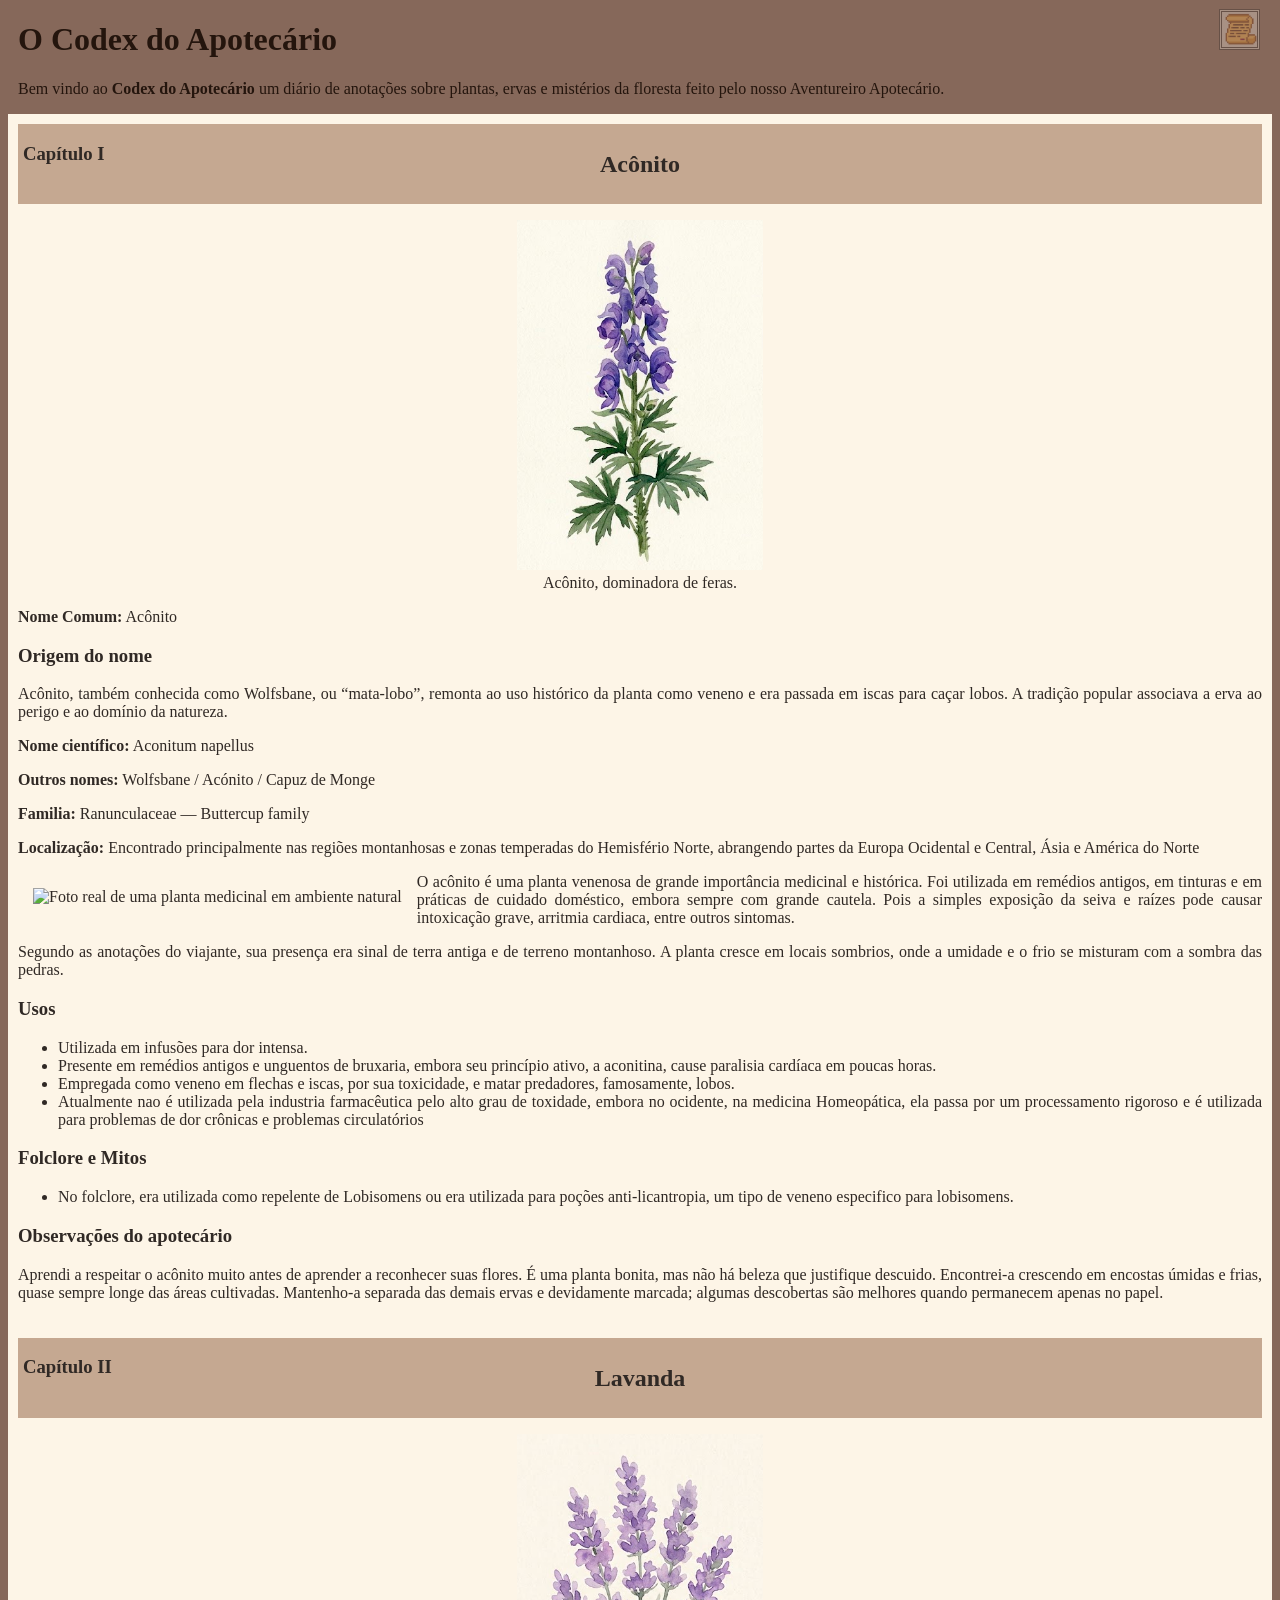
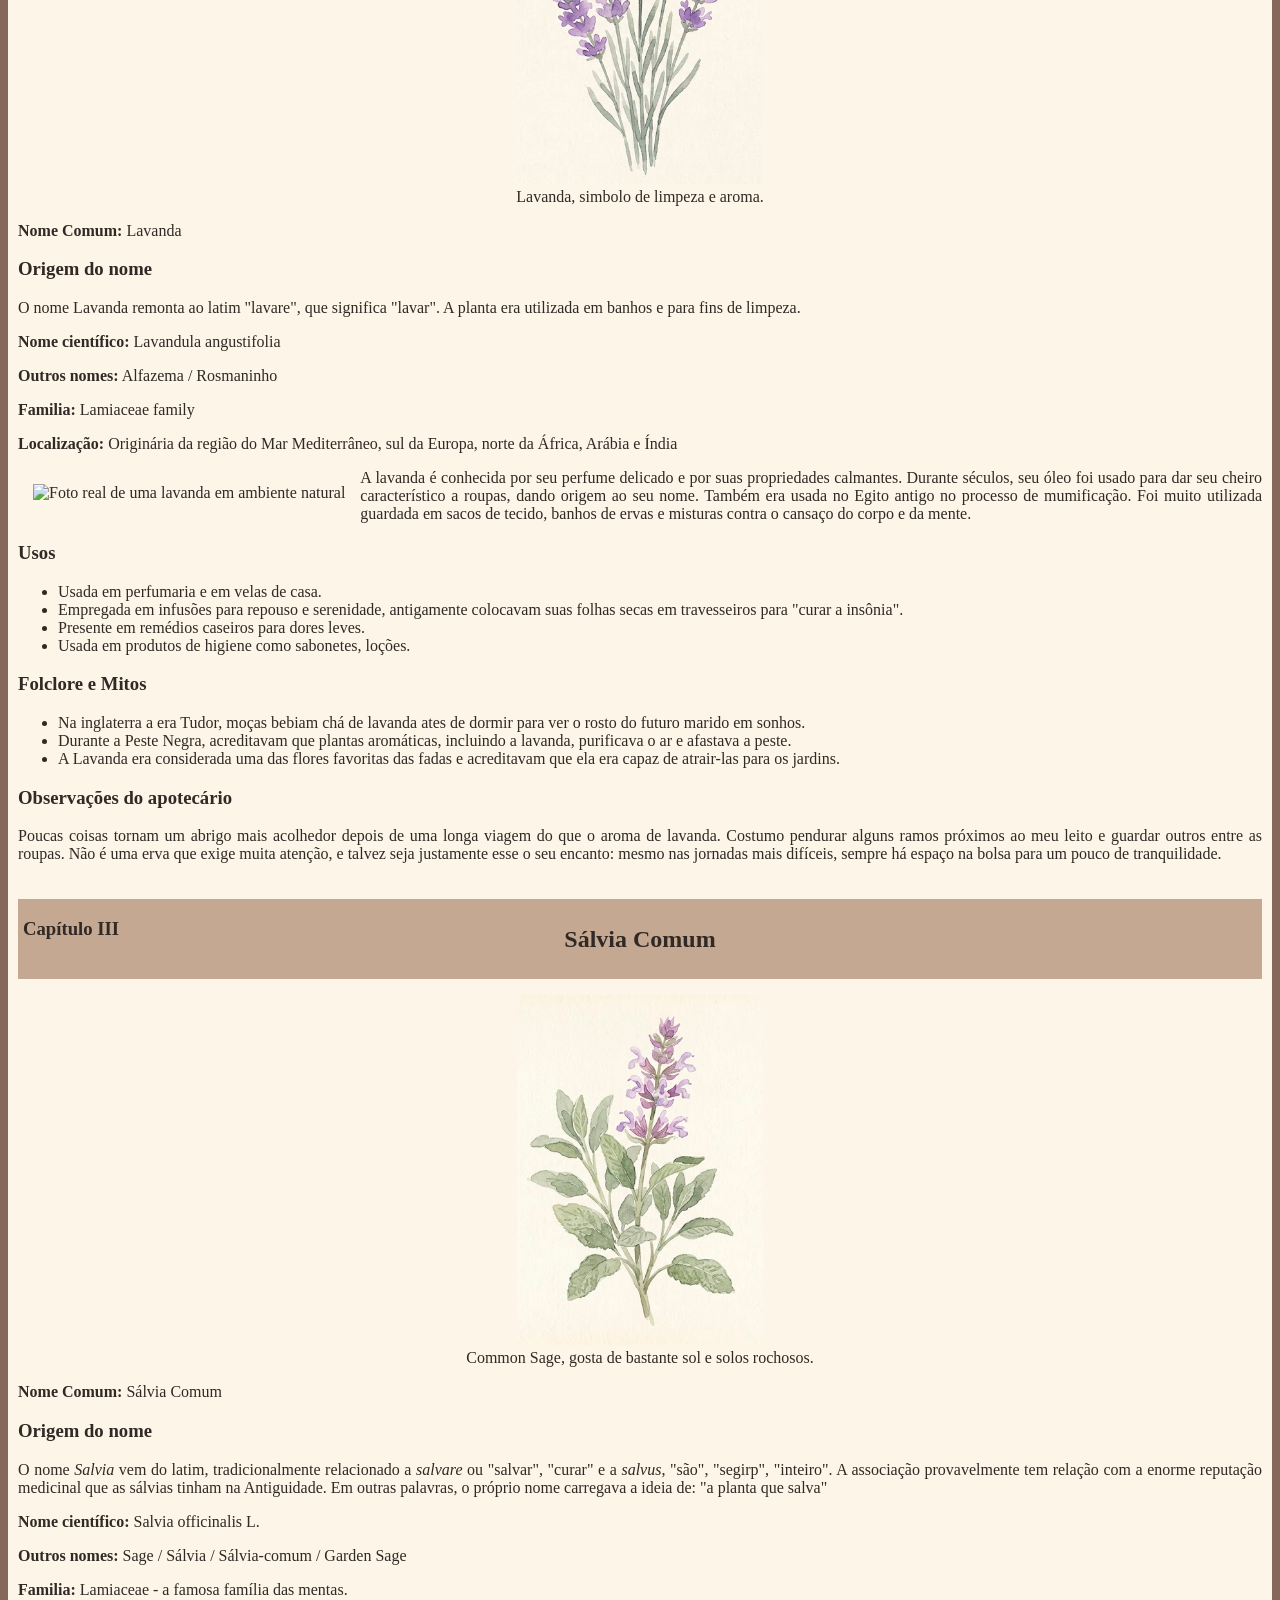
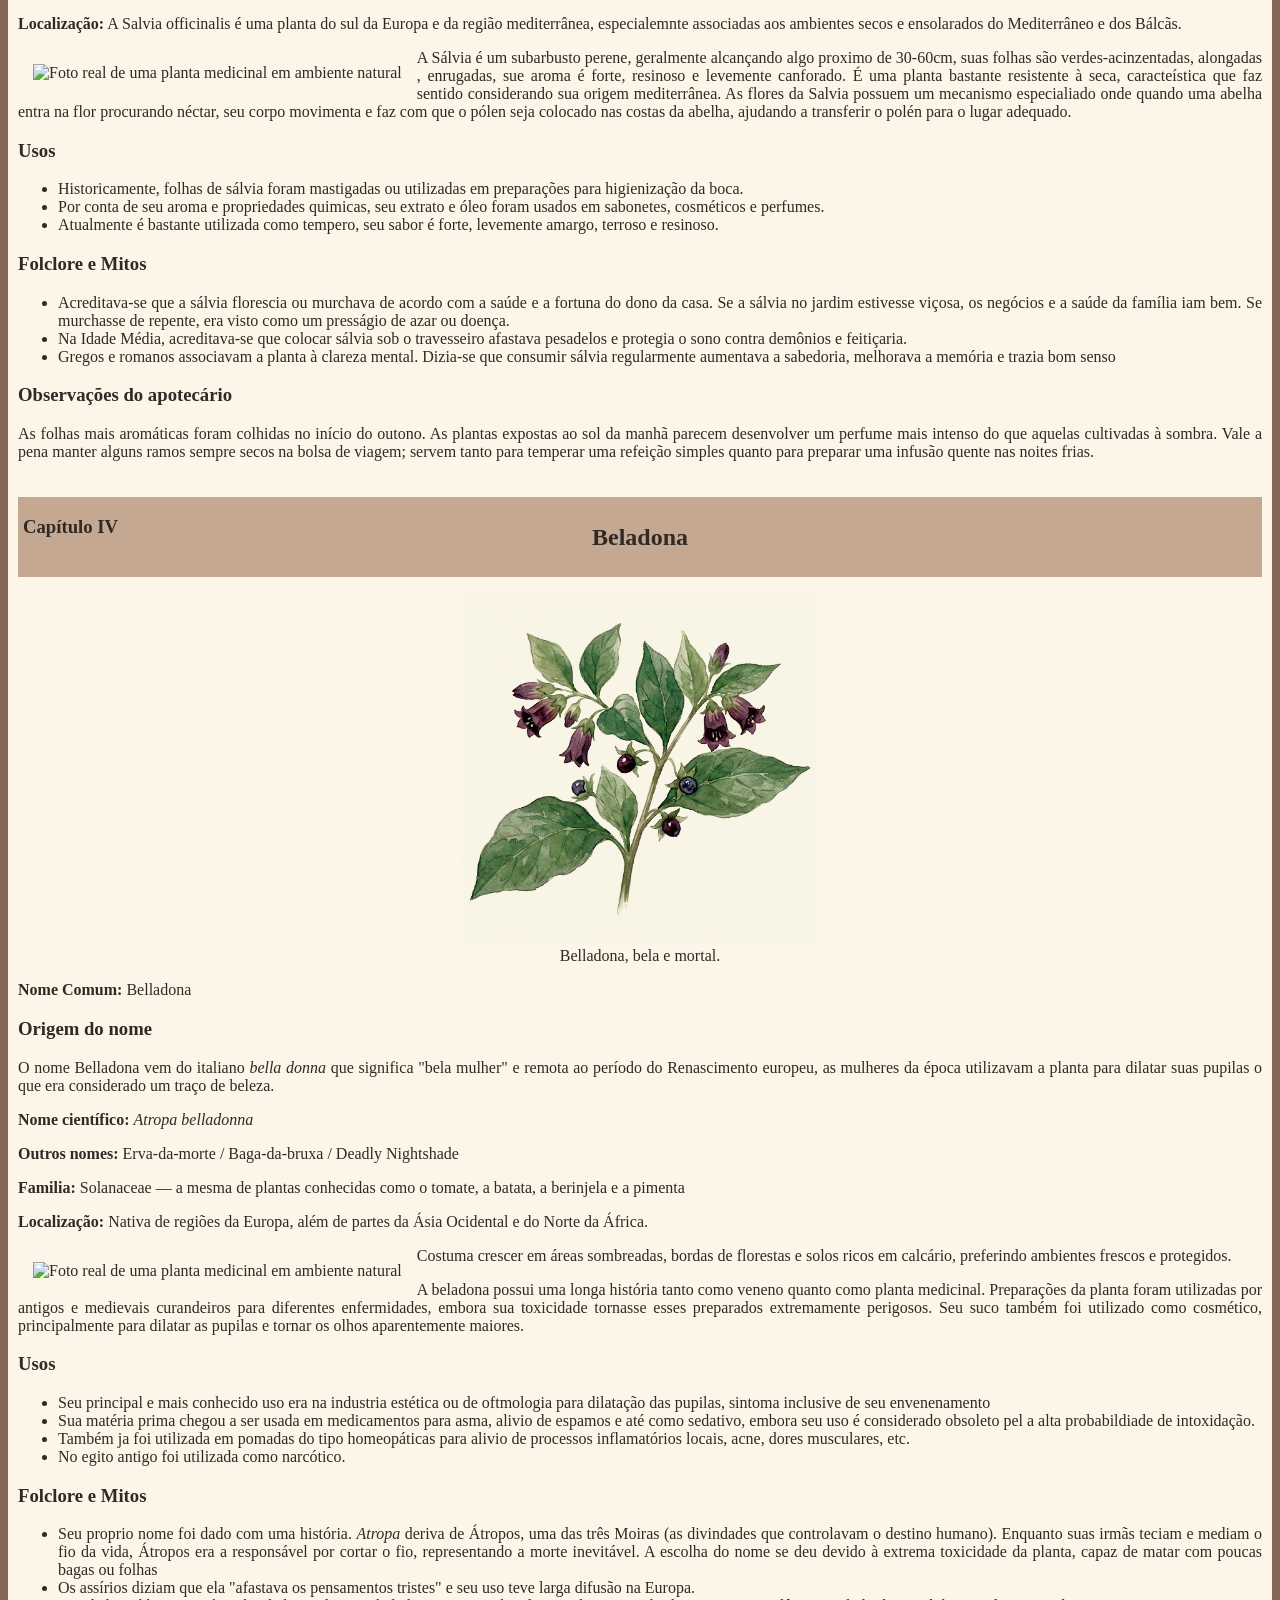
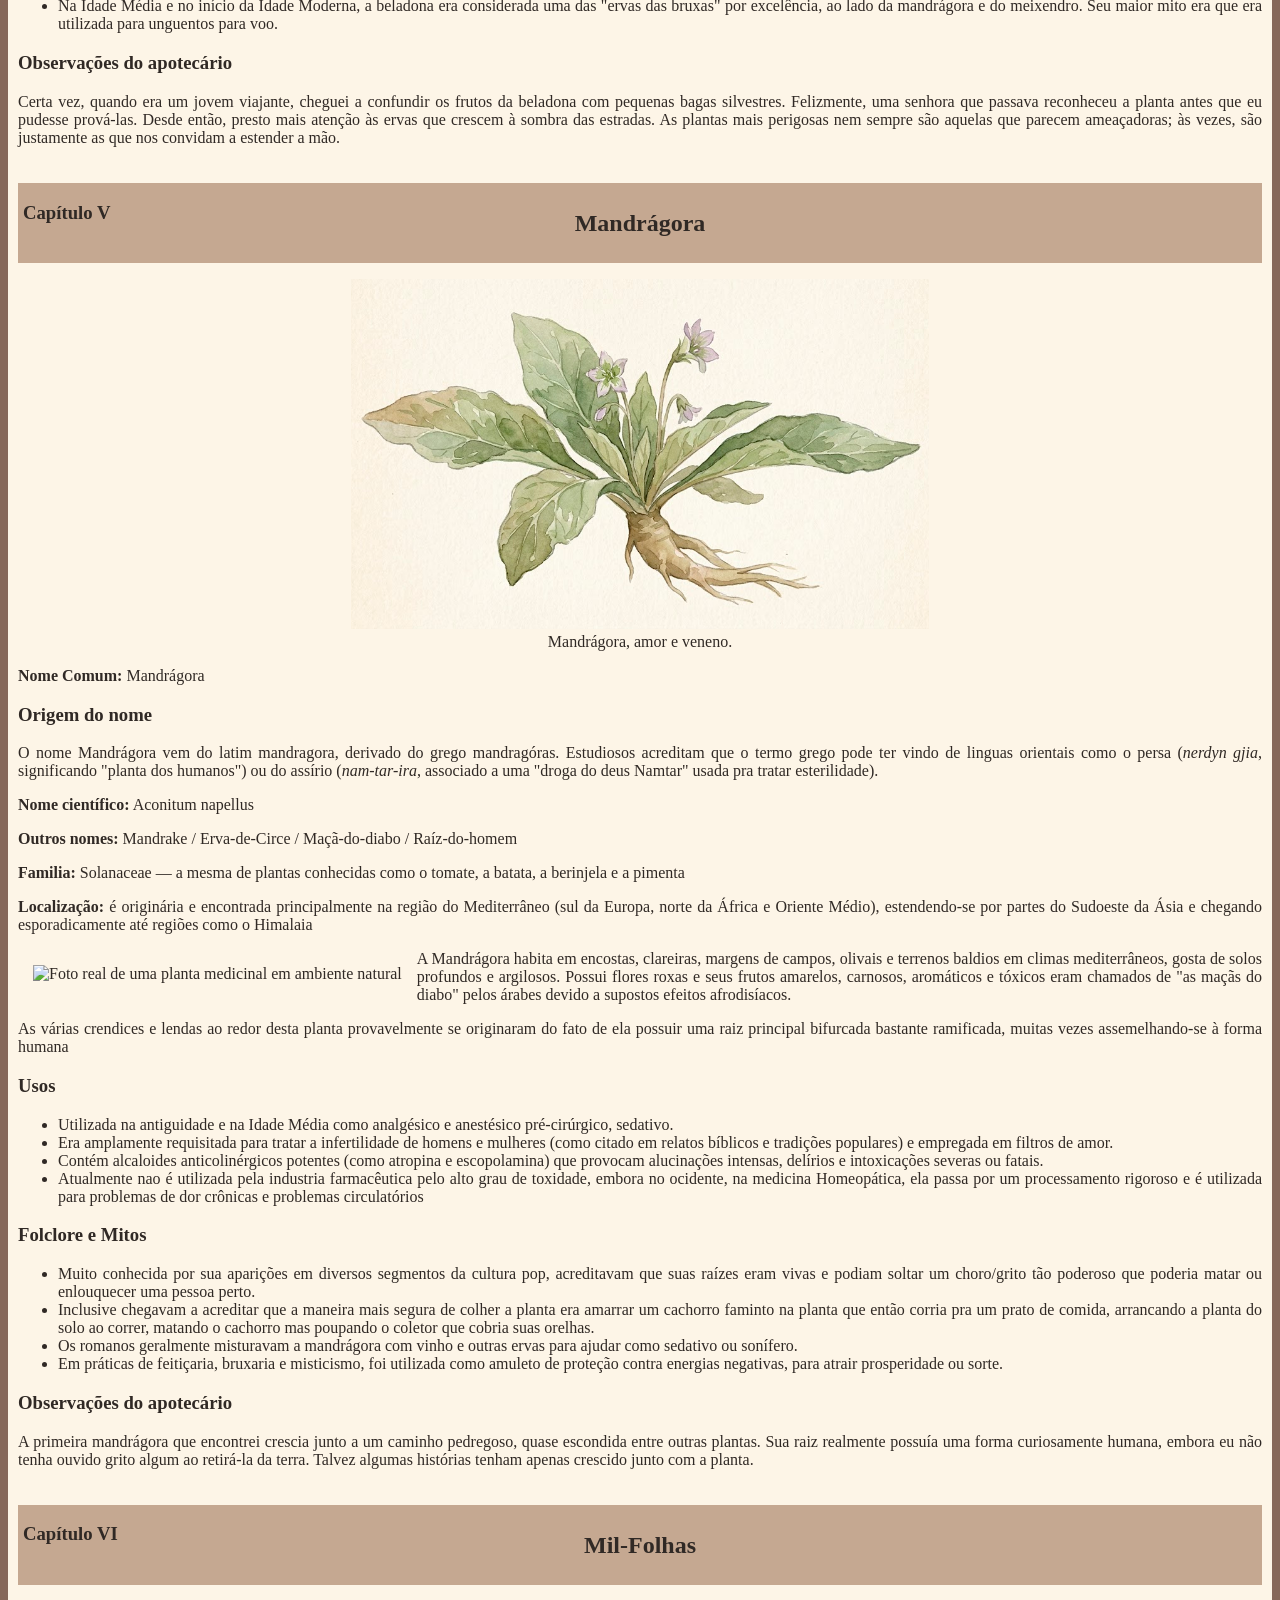
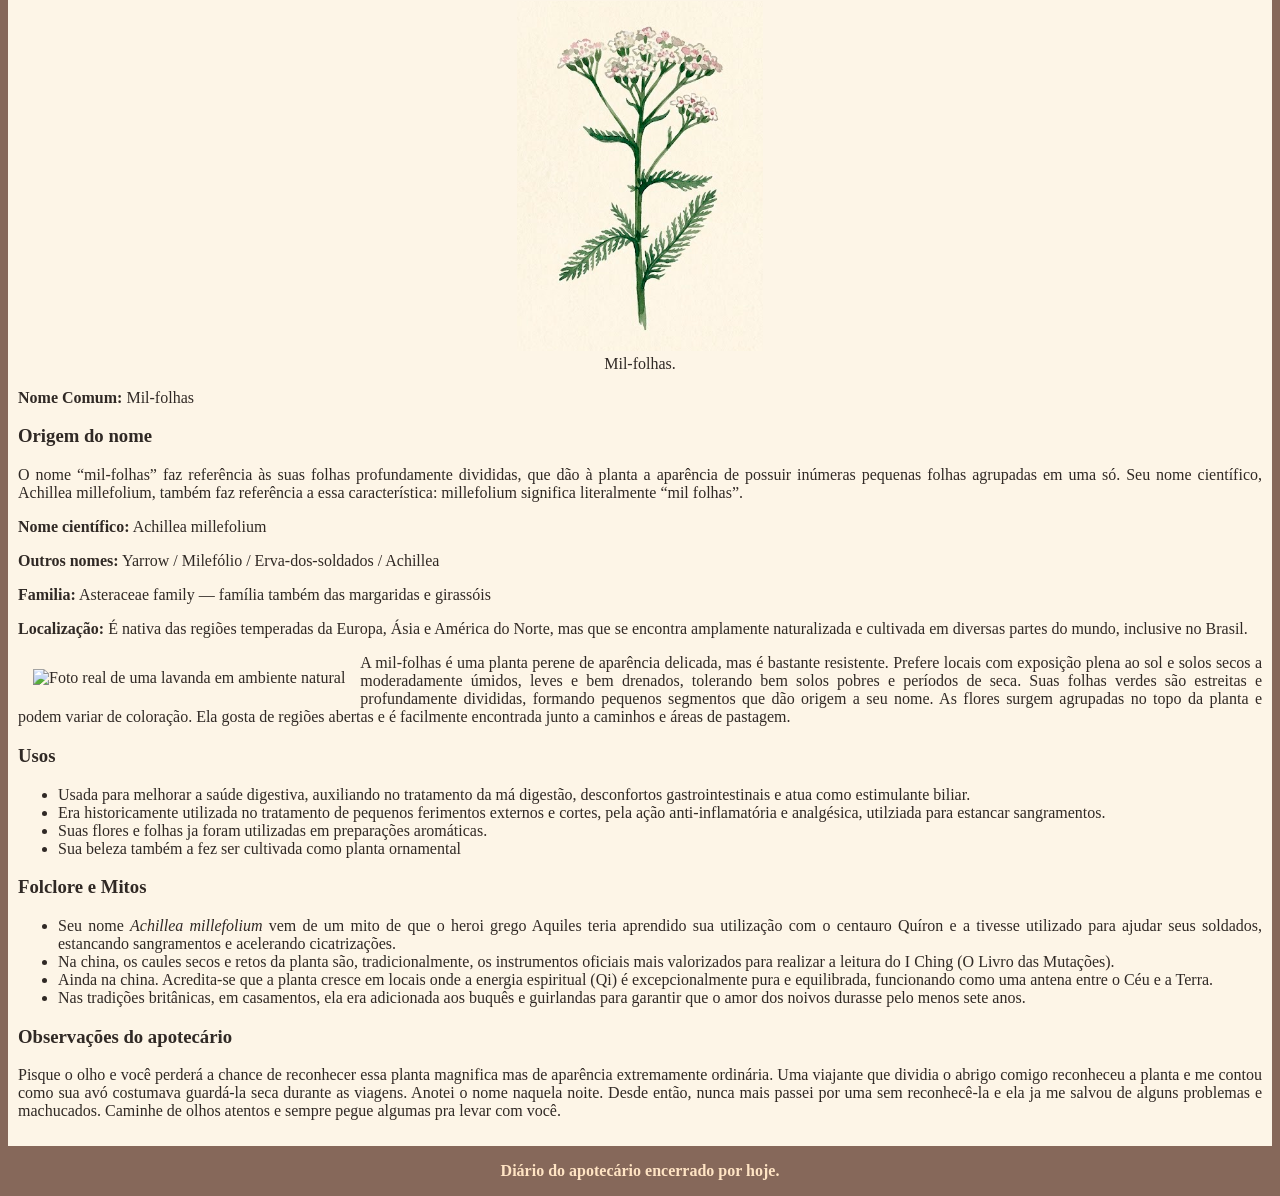
==== commit c29e615b: "Add CSS styling and navigation structure to the Codex" ====
--- a/Aptc_codex.html
+++ b/Aptc_codex.html
@@ -3,38 +3,42 @@
   <head>
     <meta charset="UTF-8" />
     <meta name="viewport" content="width=device-width, initial-scale=1.0" />
+    <link rel="stylesheet" href="Aptc_codex.css" /> <!--This lets me link this document with a CSS file so it can impact the style of this HTML, they need to be on the same paste inside the PC-->
     <title>O Codex do Apotecário</title>
   </head>
 <!-- My first mission will be create a blank HTML page, without design or interactive elements-->
-  <body align="justify">
-    <header>
-      <h1 align="initial">O Codex do Apotecário</h1>
+  <body>
+    <header id="Topo">
+      <h1>O Codex do Apotecário</h1>
       <p>Bem vindo ao <b>Codex do Apotecário</b> um diário de anotações sobre plantas, ervas e mistérios da floresta feito pelo nosso Aventureiro Apotecário. </p>
     </header>
 
-    <nav>
-        <!--The nav element represents a section of a page that links to other pages or to parts within the page: a section with navigation links--> 
-      <h2>Índice do Livro</h2>
+    <nav> <!--The nav element represents a section of a page that links to other pages or to parts within the page: a section with navigation links--> 
+      <div class="nav-icon"><img src="Nav_icon.png"></div> <!--The icon that will appear while the nav is collapsed-->
+      <div class="nav-content"> <!--Full navigation menu is revealed when the user hovers over the icon.-->
+        <h2>Índice do Codex</h2>
+      <h3><a href="#Topo">TOPO</a></h3>
       <ul>
-        <li>Acônito</li>
-        <li>Lavanda</li>
-        <li>Sálvia</li>
-        <li>Beladona</li>
-        <li>Mandrágora</li>
-        <li>Mil-folhas</li>
+        <li><a href="#Aconito">Acônito</a></li>
+        <li><a href="#Lavanda">Lavanda</a></li>
+        <li><a href="#Salvia">Sálvia</a></li>
+        <li><a href="#Beladona">Beladona</a></li>
+        <li><a href="#Mandragora">Mandrágora</a></li>
+        <li><a href="#Mil_Folhas">Mil-folhas</a></li>
       </ul>
+      </div>
     </nav>
 
-    <main>
-      <article id="Aconito">
-        <header>
-          <p>Capítulo I</p>
-          <h2>Acônito</h2>
-        </header>
-
-        <figure align="center">
-          <img src="Wolfsbane_wtc.png" alt="Ilustração de uma planta medicinal em ambiente natural" height="350" />
-          <figcaption align="center">Acônito, bela e mortal.</figcaption>
+    <main> <!--Its the main content of this page, each article represents one plant chapter of the Codex-->
+      <article id="Aconito"> <!--Each article need a id so i can link them on the nav to make it easier to navegate on the page.-->
+        <header>
+          <h3>Capítulo I</h3>
+          <h1>Acônito</h1>
+        </header>
+
+        <figure class="watercolor_plants"> <!--A watercolor picture of the plant-->
+          <img src="Wolfsbane_wtc.png" alt="Ilustração em watercolor de uma planta medicinal em ambiente natural" height="350" />
+          <figcaption align="center">Acônito, dominadora de feras.</figcaption>
         </figure>
 
         <p><strong>Nome Comum:</strong> Acônito</p>
@@ -48,8 +52,8 @@
          <p><strong>Outros nomes:</strong> Wolfsbane / Acónito / Capuz de Monge </p>
          <p><strong>Familia:</strong> Ranunculaceae — Buttercup family</p>
          <p><strong>Localização:</strong> Encontrado principalmente nas regiões montanhosas e zonas temperadas do Hemisfério Norte, abrangendo partes da Europa Ocidental e Central, Ásia e América do Norte</p>
-         <figure>
-          <img src="https://inaturalist-open-data.s3.amazonaws.com/photos/416861673/medium.jpeg" alt="Foto real de uma planta medicinal em ambiente natural" height="170" align="left" style="margin-right:10px;" />
+         <figure class="plant-photo">
+          <img src="https://inaturalist-open-data.s3.amazonaws.com/photos/416861673/medium.jpeg" alt="Foto real de uma planta medicinal em ambiente natural" height="170"; />
         </figure>
 
         <p>
@@ -64,7 +68,7 @@
           se misturam com a sombra das pedras.
         </p>
 
-    <section>
+    <section class="uses">
         <h3>Usos</h3>
         <ul>
           <li>Utilizada em infusões para dor intensa.</li>
@@ -78,7 +82,7 @@
           <li>No folclore, era utilizada como repelente de Lobisomens ou era utilizada para poções anti-licantropia, um tipo de veneno especifico para lobisomens.</li>
         </ul>
     </section>
-        <h3>Observações do boticário</h3>
+        <h3>Observações do apotecário</h3>
         <p>
          Aprendi a respeitar o acônito muito antes de aprender a reconhecer suas flores.
          É uma planta bonita, mas não há beleza que justifique descuido. Encontrei-a crescendo em encostas úmidas e frias,
@@ -90,12 +94,12 @@
 
       <article id="Lavanda">
         <header>
-          <p>Capítulo II</p>
-          <h2>lavanda</h2>
-        </header>
-
-        <figure align="center">
-          <img src="Lavender_wtc.png" alt="Flores de lavanda" height="350"/>
+          <h3>Capítulo II</h3>
+          <h1>Lavanda</h1>
+        </header>
+
+        <figure class="watercolor_plants">
+          <img src="Lavender_wtc.png" alt="Ilustração em watercolor de Flores de lavanda" height="350"/>
           <figcaption>Lavanda, simbolo de limpeza e aroma.</figcaption>
         </figure>
 
@@ -109,8 +113,8 @@
          <p><strong>Outros nomes:</strong> Alfazema / Rosmaninho</p>
          <p><strong>Familia:</strong> Lamiaceae family</p>
          <p><strong>Localização:</strong> Originária da região do Mar Mediterrâneo, sul da Europa, norte da África, Arábia e Índia</p>
-         <figure>
-          <img src="https://upload.wikimedia.org/wikipedia/commons/7/7e/Single_lavender_flower02.jpg?utm_source=pt.wikipedia.org&utm_campaign=index&utm_content=original" alt="Foto real de uma lavanda em ambiente natural" height="170" align="left" style="margin-right:10px;" />
+         <figure class="plant-photo">
+          <img src="https://upload.wikimedia.org/wikipedia/commons/7/7e/Single_lavender_flower02.jpg?utm_source=pt.wikipedia.org&utm_campaign=index&utm_content=original" alt="Foto real de uma lavanda em ambiente natural" height="170"/>
         </figure>
         
         <p>
@@ -121,6 +125,7 @@
           o cansaço do corpo e da mente.
         </p>
 
+    <section class="uses">
         <h3>Usos</h3>
         <ul>
           <li>Usada em perfumaria e em velas de casa.</li>
@@ -135,7 +140,9 @@
           <li>Durante a Peste Negra, acreditavam que plantas aromáticas, incluindo a lavanda, purificava o ar e afastava a peste.</li>
           <li>A Lavanda era considerada uma das flores favoritas das fadas e acreditavam que ela era capaz de atrair-las para os jardins.</li>
         </ul>
-        <h3>Observações do boticário</h3>
+    </section>
+
+        <h3>Observações do apotecário</h3>
         <p>
           Poucas coisas tornam um abrigo mais acolhedor depois de uma longa viagem do que o aroma de lavanda.
           Costumo pendurar alguns ramos próximos ao meu leito e guardar outros entre as roupas.
@@ -144,14 +151,14 @@
         </p>
       </article>
 
-      <article id="Sage">
-        <header>
-          <p>Capítulo III</p>
-          <h2>Common Sage</h2>
-        </header>
-
-        <figure align="center">
-          <img src="Sage_wtc.png" alt="Ilustração de uma planta medicinal em ambiente natural" height="350" />
+      <article id="Salvia">
+        <header>
+          <h3>Capítulo III</h3>
+          <h1>Sálvia Comum</h1>
+        </header>
+
+        <figure class="watercolor_plants">
+          <img src="Sage_wtc.png" alt="Ilustração em watercolor de uma planta medicinal em ambiente natural" height="350" />
           <figcaption align="center">Common Sage, gosta de bastante sol e solos rochosos.</figcaption>
         </figure>
 
@@ -165,8 +172,8 @@
          <p><strong>Outros nomes:</strong> Sage / Sálvia / Sálvia-comum / Garden Sage</p>
          <p><strong>Familia:</strong> Lamiaceae - a famosa família das mentas.</p>
          <p><strong>Localização:</strong> A Salvia officinalis é uma planta do sul da Europa e da região mediterrânea, especialemnte associadas aos ambientes secos e ensolarados do Mediterrâneo e dos Bálcãs.</p>
-         <figure>
-          <img src="https://laidbackgardener.blog/wp-content/uploads/2021/01/20210112e-plantsoftheworldonline.org_.jpg" alt="Foto real de uma planta medicinal em ambiente natural" height="170" align="left" style="margin-right:10px;" />
+         <figure class="plant-photo">
+          <img src="https://laidbackgardener.blog/wp-content/uploads/2021/01/20210112e-plantsoftheworldonline.org_.jpg" alt="Foto real de uma planta medicinal em ambiente natural" height="170"/>
         </figure>
 
         <p>
@@ -177,7 +184,7 @@
           seja colocado nas costas da abelha, ajudando a transferir o polén para o lugar adequado.  
         </p>
 
-    <section>
+    <section class="uses">
         <h3>Usos</h3>
         <ul>
           <li>Historicamente, folhas de sálvia foram mastigadas ou utilizadas em preparações para higienização da boca.</li>
@@ -193,7 +200,7 @@
           <li>Gregos e romanos associavam a planta à clareza mental. Dizia-se que consumir sálvia regularmente aumentava a sabedoria, melhorava a memória e trazia bom senso</li>
         </ul>
     </section>
-        <h3>Observações do boticário</h3>
+        <h3>Observações do apotecário</h3>
         <p>
           As folhas mais aromáticas foram colhidas no início do outono.
           As plantas expostas ao sol da manhã parecem desenvolver um perfume mais intenso do que aquelas cultivadas à sombra.
@@ -202,14 +209,14 @@
 
       </article>
 
-      <article id="Belladona">
-        <header>
-          <p>Capítulo IV</p>
-          <h2>Belladona</h2>
-        </header>
-
-        <figure align="center">
-          <img src="Belladona_wtc.png" alt="Ilustração de uma planta medicinal em ambiente natural" height="350" />
+      <article id="Beladona">
+        <header>
+          <h3>Capítulo IV</h3>
+          <h1>Beladona</h1>
+        </header>
+
+        <figure class="watercolor_plants">
+          <img src="Belladona_wtc.png" alt="Ilustração em watercolor de uma planta medicinal em ambiente natural" height="350" />
           <figcaption align="center">Belladona, bela e mortal.</figcaption>
         </figure>
 
@@ -224,8 +231,8 @@
          <p><strong>Outros nomes:</strong> Erva-da-morte / Baga-da-bruxa / Deadly Nightshade </p>
          <p><strong>Familia:</strong> Solanaceae — a mesma de plantas conhecidas como o tomate, a batata, a berinjela e a pimenta</p>
          <p><strong>Localização:</strong> Nativa de regiões da Europa, além de partes da Ásia Ocidental e do Norte da África.</p>
-         <figure>
-          <img src="https://evergrowseeds.com/cdn/shop/articles/ChatGPT_Image_May_6_2026_05_59_22_PM.png?v=1778070857&width=2048" alt="Foto real de uma planta medicinal em ambiente natural" height="170" align="left" style="margin-right:10px;" />
+         <figure class="plant-photo">
+          <img src="https://evergrowseeds.com/cdn/shop/articles/ChatGPT_Image_May_6_2026_05_59_22_PM.png?v=1778070857&width=2048" alt="Foto real de uma planta medicinal em ambiente natural" height="170" />
         </figure>
 
         <p>
@@ -238,7 +245,7 @@
           Seu suco também foi utilizado como cosmético, principalmente para dilatar as pupilas e tornar os olhos aparentemente maiores. 
         </p>
 
-    <section>
+    <section class="uses">
         <h3>Usos</h3>
         <ul>
           <li>Seu principal e mais conhecido uso era na industria estética ou de oftmologia para dilatação das pupilas, sintoma inclusive de seu envenenamento </li>
@@ -256,7 +263,7 @@
           ao lado da mandrágora e do meixendro. Seu maior mito era que era utilizada para unguentos para voo.</li>
         </ul>
     </section>
-        <h3>Observações do boticário</h3>
+        <h3>Observações do apotecário</h3>
         <p>
         Certa vez, quando era um jovem viajante, cheguei a confundir os frutos da beladona com pequenas bagas silvestres.
         Felizmente, uma senhora que passava reconheceu a planta antes que eu pudesse prová-las. 
@@ -268,12 +275,12 @@
 
       <article id="Mandragora">
         <header>
-          <p>Capítulo V</p>
-          <h2>Mandrágora</h2>
-        </header>
-
-        <figure align="center">
-          <img src="mandragora_wtc.png" alt="Ilustração de uma planta medicinal em ambiente natural" height="350" />
+          <h3>Capítulo V</h3>
+          <h1>Mandrágora</h1>
+        </header>
+
+        <figure class="watercolor_plants">
+          <img src="mandragora_wtc.png" alt="Ilustração em watercolor de uma planta medicinal em ambiente natural" height="350" />
           <figcaption align="center">Mandrágora, amor e veneno.</figcaption>
         </figure>
 
@@ -290,8 +297,8 @@
          <p><strong>Familia:</strong> Solanaceae — a mesma de plantas conhecidas como o tomate, a batata, a berinjela e a pimenta</p>
          <p><strong>Localização:</strong> é originária e encontrada principalmente na região do Mediterrâneo (sul da Europa, norte da África e Oriente Médio),
           estendendo-se por partes do Sudoeste da Ásia e chegando esporadicamente até regiões como o Himalaia</p>
-         <figure>
-          <img src="https://ogden_images.s3.amazonaws.com/www.motherearthliving.com/images/2011/09/20114754/HBC-ON11-is11529198m-mandrake.jpg" alt="Foto real de uma planta medicinal em ambiente natural" height="170" align="left" style="margin-right:10px;" />
+         <figure class="plant-photo">
+          <img src="https://ogden_images.s3.amazonaws.com/www.motherearthliving.com/images/2011/09/20114754/HBC-ON11-is11529198m-mandrake.jpg" alt="Foto real de uma planta medicinal em ambiente natural" height="170" />
         </figure>
 
         <p>
@@ -304,7 +311,7 @@
           muitas vezes assemelhando-se à forma humana
         </p>
 
-    <section>
+    <section class="uses">
         <h3>Usos</h3>
         <ul>
           <li>Utilizada na antiguidade e na Idade Média como analgésico e anestésico pré-cirúrgico, sedativo.</li>
@@ -322,7 +329,7 @@
           <li>Em práticas de feitiçaria, bruxaria e misticismo, foi utilizada como amuleto de proteção contra energias negativas, para atrair prosperidade ou sorte.</li>
         </ul>
     </section>
-        <h3>Observações do boticário</h3>
+        <h3>Observações do apotecário</h3>
         <p>
          A primeira mandrágora que encontrei crescia junto a um caminho pedregoso, quase escondida entre outras plantas. Sua raiz realmente possuía uma forma curiosamente humana,
          embora eu não tenha ouvido grito algum ao retirá-la da terra. Talvez algumas histórias tenham apenas crescido junto com a planta.
@@ -330,14 +337,14 @@
 
       </article>
 
-      <article id="Mil_folhas">
-        <header>
-          <p>Capítulo VI</p>
-          <h2>Mil-Folhas</h2>
-        </header>
-
-        <figure align="center">
-          <img src="Mil_folhas_wtc.png" alt="Mil-Folhas" height="350"/>
+      <article id="Mil_Folhas">
+        <header>
+          <h3>Capítulo VI</h3>
+          <h1>Mil-Folhas</h1>
+        </header>
+
+        <figure class="watercolor_plants">
+          <img src="Mil_folhas_wtc.png" alt="Ilustração em watercolor de uma planta medicinal" height="350"/>
           <figcaption>Mil-folhas.</figcaption>
         </figure>
 
@@ -351,15 +358,15 @@
          <p><strong>Outros nomes:</strong> Yarrow / Milefólio / Erva-dos-soldados / Achillea</p>
          <p><strong>Familia:</strong> Asteraceae family — família também das margaridas e girassóis</p>
          <p><strong>Localização:</strong>  É nativa das regiões temperadas da Europa, Ásia e América do Norte, mas que se encontra amplamente naturalizada e cultivada em diversas partes do mundo, inclusive no Brasil.</p>
-         <figure>
-          <img src="https://wardsnursery.com/wp-content/uploads/2025/02/DETA-10014.jpg" alt="Foto real de uma lavanda em ambiente natural" height="170" align="left" style="margin-right:10px;" />
+         <figure class="plant-photo">
+          <img src="https://wardsnursery.com/wp-content/uploads/2025/02/DETA-10014.jpg" alt="Foto real de uma lavanda em ambiente natural" height="170" />
         </figure>
         
         <p>
            A mil-folhas é uma planta perene de aparência delicada, mas é bastante resistente. Prefere locais com exposição plena ao sol e solos secos a moderadamente úmidos, leves e bem drenados, tolerando bem solos pobres e períodos de seca. 
            Suas folhas verdes são estreitas e profundamente divididas, formando pequenos segmentos que dão origem a seu nome. As flores surgem agrupadas no topo da planta e podem variar de coloração. Ela gosta de regiões abertas e é facilmente encontrada junto a caminhos e áreas de pastagem.
         </p>
-
+      <section class="uses">
         <h3>Usos</h3>
         <ul>
           <li>Usada para melhorar a saúde digestiva, auxiliando no tratamento da má digestão, desconfortos gastrointestinais e atua como estimulante biliar.</li>
@@ -375,7 +382,9 @@
           <li>Ainda na china. Acredita-se que a planta cresce em locais onde a energia espiritual (Qi) é excepcionalmente pura e equilibrada, funcionando como uma antena entre o Céu e a Terra.</li>
           <li>Nas tradições britânicas, em casamentos, ela era adicionada aos buquês e guirlandas para garantir que o amor dos noivos durasse pelo menos sete anos.</li>
       </ul>
-        <h3>Observações do boticário</h3>
+      </section>
+
+        <h3>Observações do apotecário</h3>
         <p>
           Pisque o olho e você perderá a chance de reconhecer essa planta magnifica mas de aparência extremamente ordinária. Uma viajante que dividia o abrigo comigo reconheceu a planta e me contou como sua avó costumava guardá-la seca durante as viagens.
           Anotei o nome naquela noite. Desde então, nunca mais passei por uma sem reconhecê-la e ela ja me salvou de alguns problemas e machucados. Caminhe de olhos atentos e sempre pegue algumas pra levar com você. 
@@ -385,7 +394,7 @@
     </main>
 
     <footer>
-      <p>Diário do boticário encerrado por hoje.</p>
+      <p><strong>Diário do apotecário encerrado por hoje.</strong> </p>
     </footer>
   </body>
 </html>
--- a/Aptc_codex.css
+++ b/Aptc_codex.css
@@ -0,0 +1,99 @@
+body{
+    background-color:	#86685a;
+    color: #302925;
+    text-align:justify;
+    }
+
+    nav{ /*the indice or navigation for easy acess to the page important points*/
+        background-color: #E8DED5;
+        position:fixed;
+        z-index:10; /*this makes sure the nav will always be visible above anythign else, in this case, the header articles who were on relative and absolute position
+        was getting above the nav, hiding it behind, this command let the nav always stays on top.*/
+        opacity: 0.35; /*This will let the nav be a little transparent before hovering*/
+        right:20px;
+        top:1%; /*This let we decide how much close to top will the nav be!*/
+        width:35px;
+        height:35px;
+        overflow:hidden; /*This let we say what happens when the content is too large to fit, in this case, it will hide said content*/
+        transition: height 0.3s, width 0.2s, opacity 0.3s; /*Allow we to change a property, in this case, height, widht and opacity, smoothly over a X duration, instead of been abrupt.*/
+        font-size:12px;
+        text-align:left; 
+        border-style: double;
+        }
+        nav h2{ /*This let we say what happens specifically to the h2 text inside the nav*/
+            text-align: center;
+            }
+        nav h3{ /*This let we say what happens specifically to the h3 text inside the nav*/
+            text-align: center;
+            }
+        .nav-content{ /*This is so the content inside the nav will not show normally aka when we are not hovering it.*/
+            display:none;
+            }
+        .nav-icon img{ /*this is setting the scroll icon inside the nav*/
+            height:35px;
+            }        
+        nav:hover {  /*this is the nav proprieties while the mouse is hovering over it*/
+            height:220px;
+            width:130px;
+            opacity:1; /*This is saying that when the mouse is hovering the nav, the opacity will go back at 100% so we can see what's inside clearly*/
+            }
+        nav:hover .nav-icon{ /*this is saying that when we are hovering the nav, what will happen to the specifically class content, in this case the icon will dissapear.*/
+            display:none;
+            }
+        nav:hover .nav-content{ /*this is saying that when we are hovering the navy, the previously hidden content will be displayed in block form. */
+            display:block;
+            }
+        
+
+header{
+    background-color:#c5a891;
+    padding-left:10px; /*Padding: the space between the border and the content.*/
+    padding-right:10px;
+}
+body #Topo { /*Thi is so i can change specifically the very first header on top without touching the others and vice versa.*/
+    text-align: initial;
+    background-color: #86685a ;
+    color:rgb(36, 21, 13);
+}
+article{
+
+    background-color:#fdf5e7;
+    padding: 10px;
+}
+    article header{
+        background-color:	#c5a891;
+        position:relative ; /*This creates a reference point for positioned elements inside.*/
+        height:80px
+    }
+        article header h1 {
+            text-align:center;
+            margin:0;
+            position:absolute;
+            top:50%; /*This put the "h1 BOX" on 50% distance place from the top*/
+            left:50%; /*This put the "h1 BOX" on 50% distance place from the left*/
+            transform: translate(-50%,-50%); /*Problem is, we dont want the box, we want the TEXT INSIDE THE BOX to be perfectly centered both vertically and horizontally,
+            SO "transform:TRANSLATE" let we moves the title back by half its size, centering it*/
+            }
+        article header h3 {
+            position: absolute;
+            top:0;
+            left:5px; /*Keeps the chapter number in the top-left corner*/
+            }
+    .watercolor_plants{ /*This is the watercolor pictures of the plants, classified so its easier to impact all of them at the same time*/
+        text-align: center;
+        }
+    .plant-photo{ /*This is the real photo of the plants and is been used to apply effects to all of the photos at the same time.*/
+        float:left; /* This property places an HTML element on the left or right side of its container, allowing text and inline elements to wrap around it*/
+        margin:15px;
+        }
+.uses{ /* this class is been use to apply "clear both" to all "Uses" containers so it wont mix with the "photo-of-plants" floating just before.*/
+    clear:both 
+}
+
+
+footer{
+    text-align:center;
+    color:bisque;
+    font-family: Cambria, Cochin, Georgia, Times, 'Times New Roman', serif;
+    }
+    
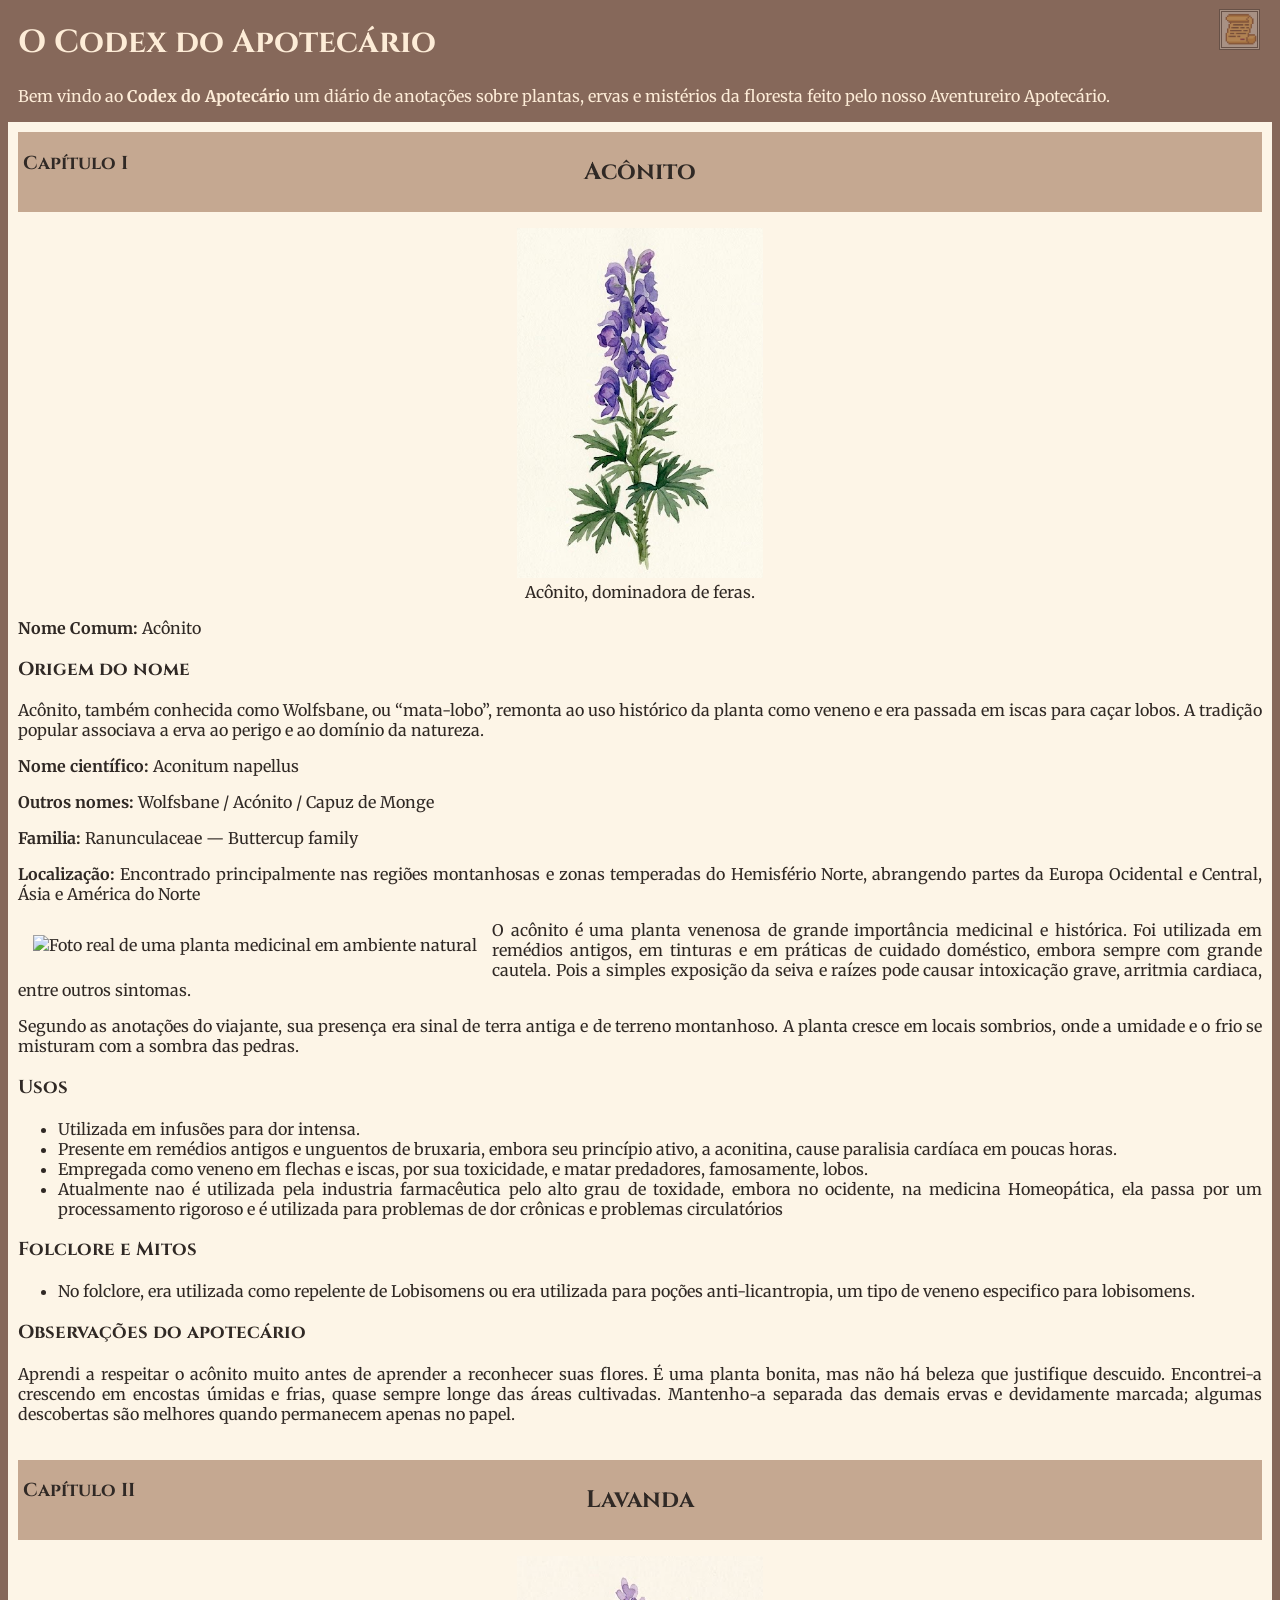
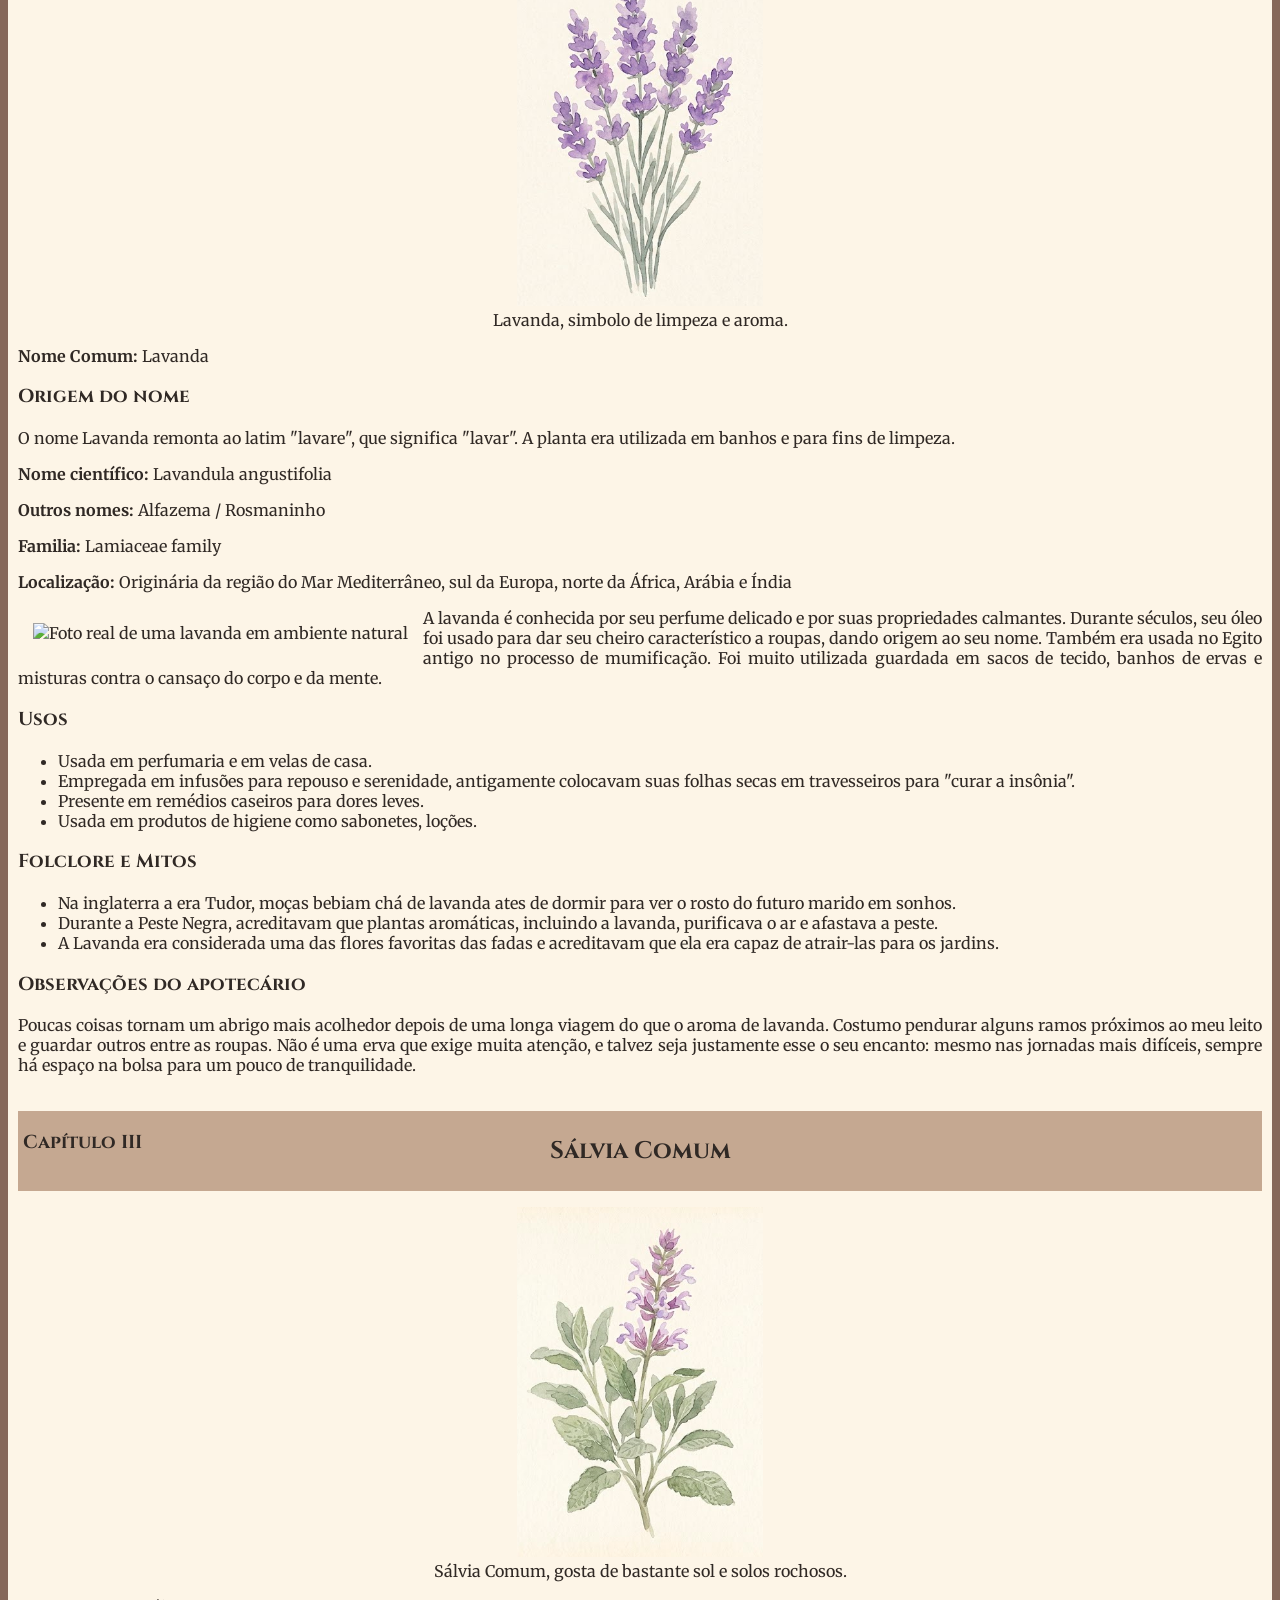
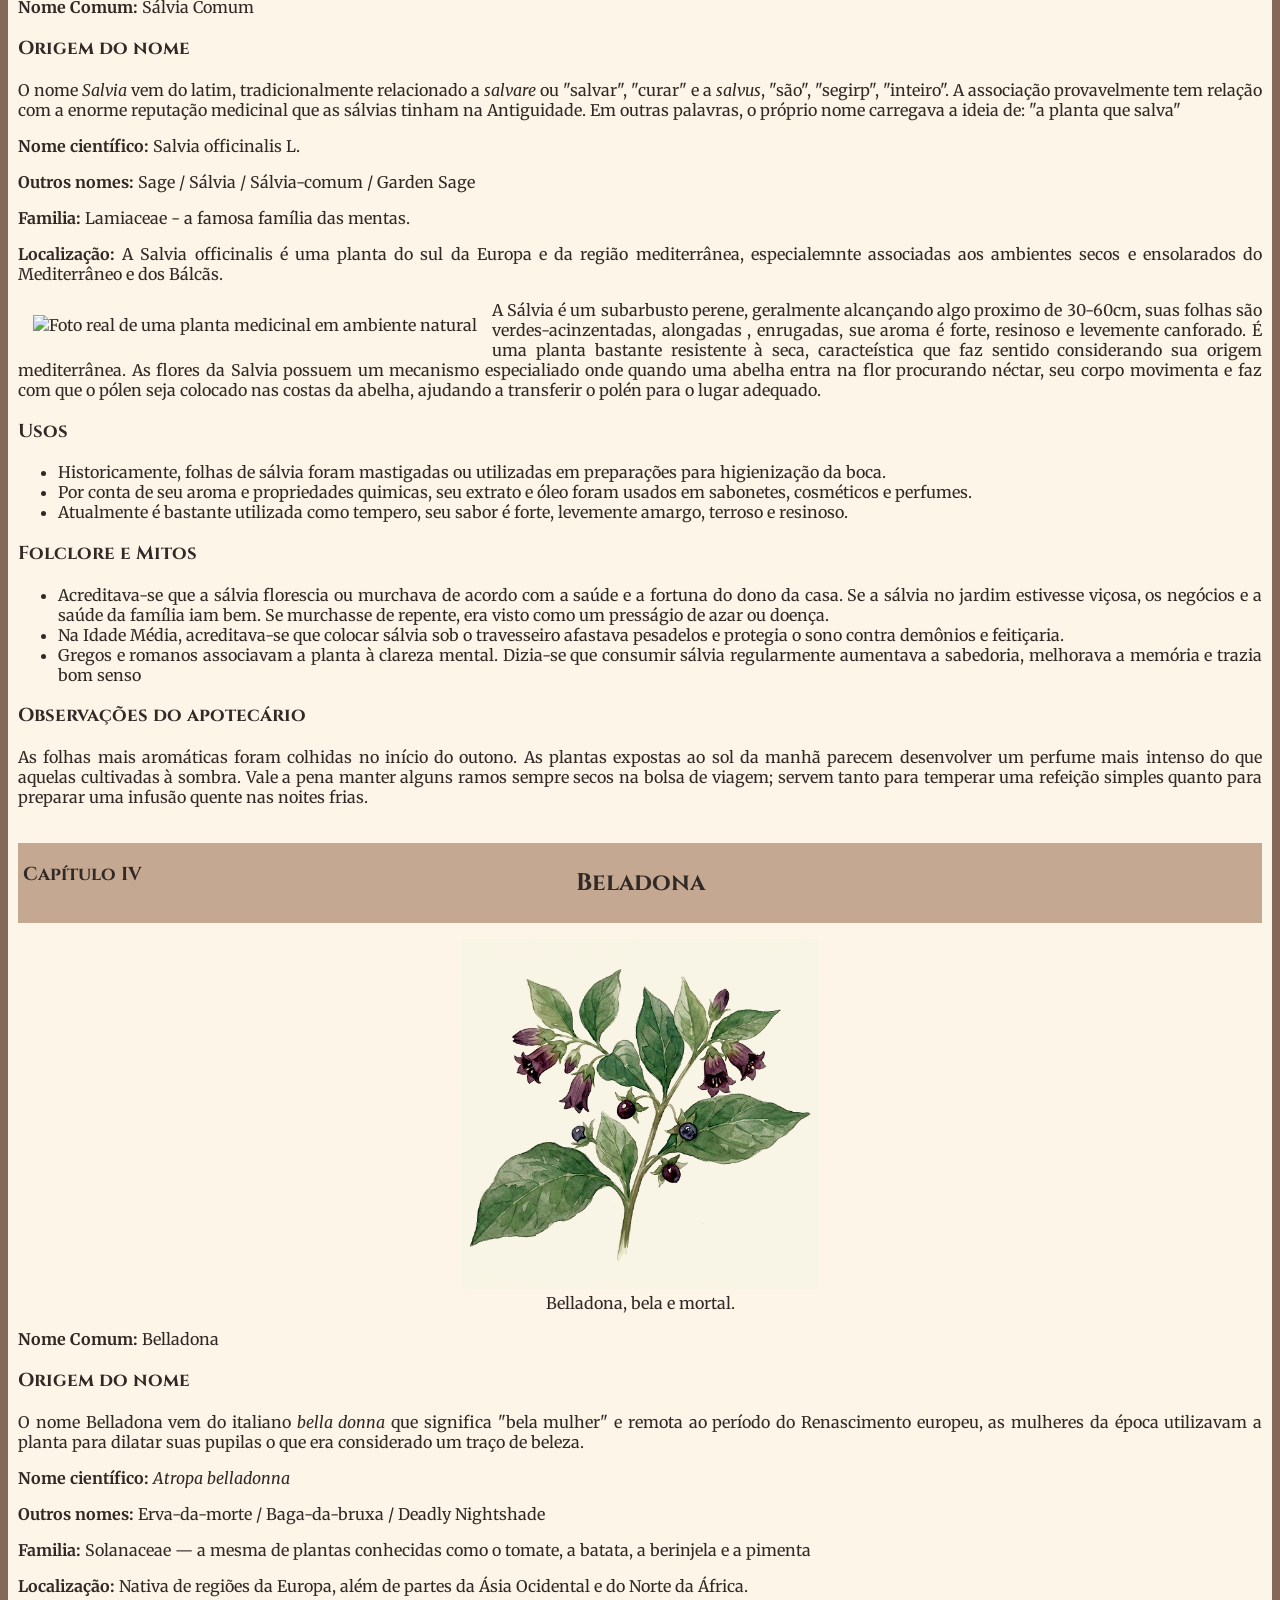
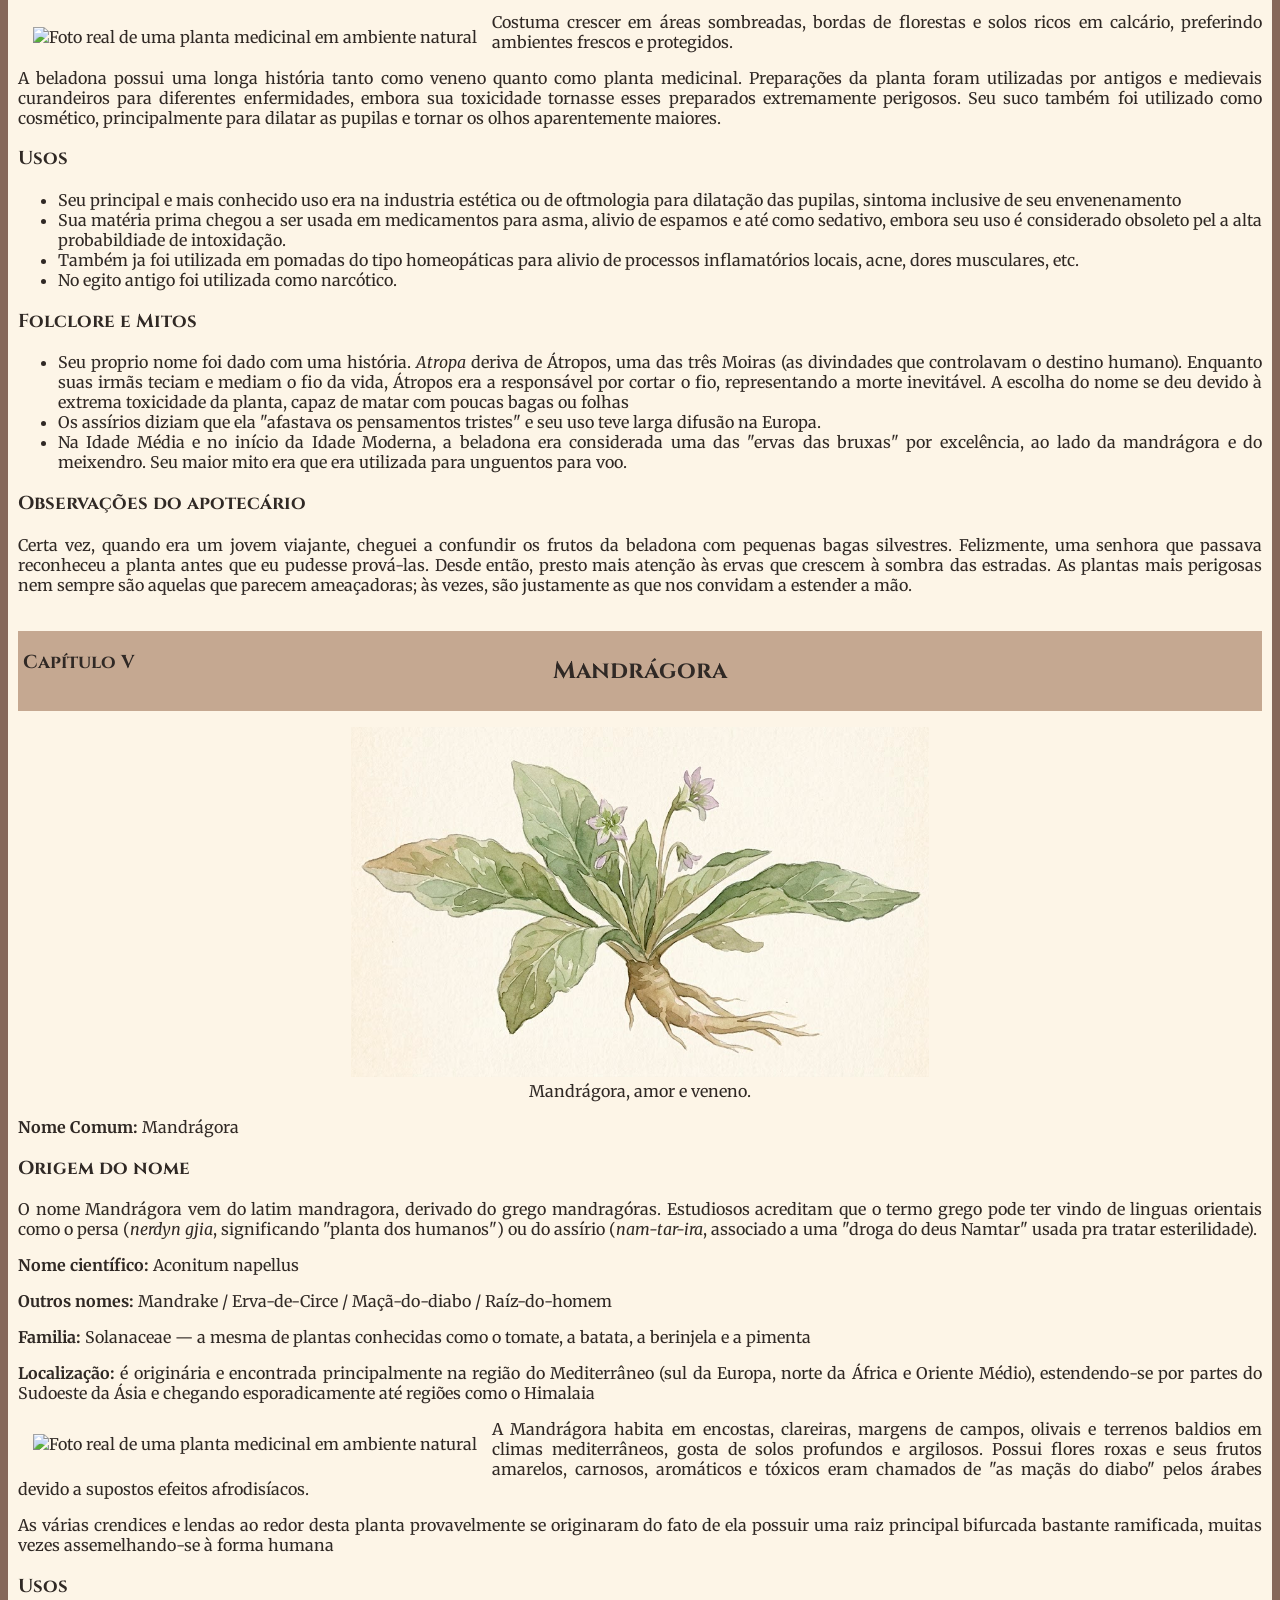
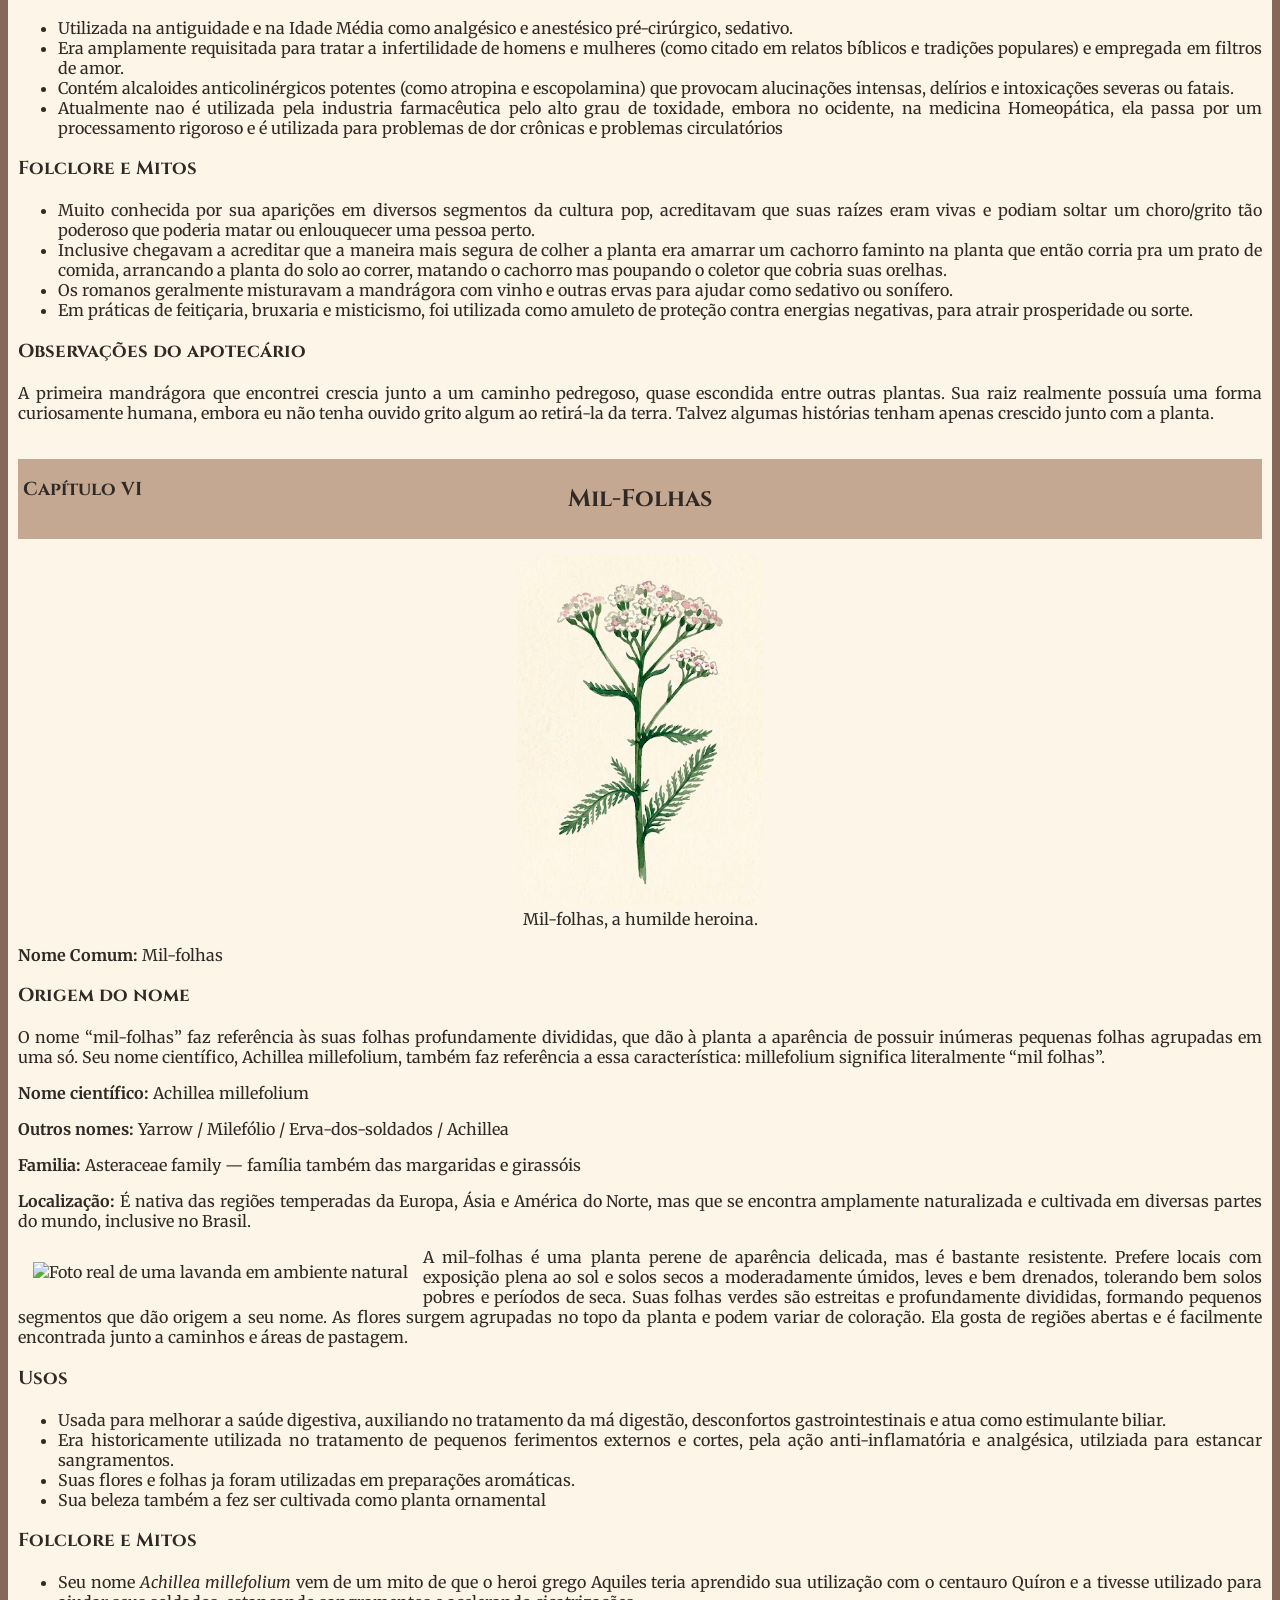
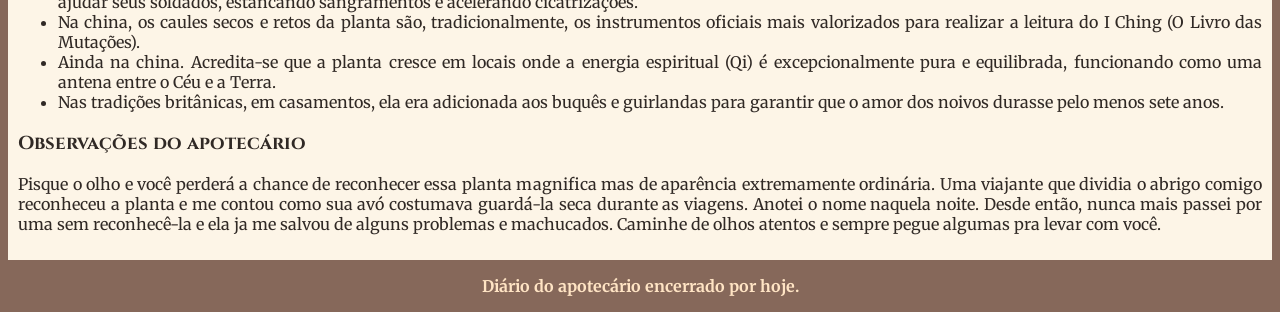
==== commit 6c4764d7: "Update CSS styles and enhance HTML structure with font links and improved captions" ====
--- a/Aptc_codex.html
+++ b/Aptc_codex.html
@@ -4,6 +4,9 @@
     <meta charset="UTF-8" />
     <meta name="viewport" content="width=device-width, initial-scale=1.0" />
     <link rel="stylesheet" href="Aptc_codex.css" /> <!--This lets me link this document with a CSS file so it can impact the style of this HTML, they need to be on the same paste inside the PC-->
+     <link rel="preconnect" href="https://fonts.googleapis.com">
+        <link rel="preconnect" href="https://fonts.gstatic.com" crossorigin>
+        <link href="https://fonts.googleapis.com/css2?family=Cinzel:wght@400..900&family=Merriweather:ital,opsz,wght@0,18..144,300..900;1,18..144,300..900&display=swap" rel="stylesheet">
     <title>O Codex do Apotecário</title>
   </head>
 <!-- My first mission will be create a blank HTML page, without design or interactive elements-->
@@ -159,7 +162,7 @@
 
         <figure class="watercolor_plants">
           <img src="Sage_wtc.png" alt="Ilustração em watercolor de uma planta medicinal em ambiente natural" height="350" />
-          <figcaption align="center">Common Sage, gosta de bastante sol e solos rochosos.</figcaption>
+          <figcaption align="center">Sálvia Comum, gosta de bastante sol e solos rochosos.</figcaption>
         </figure>
 
         <p><strong>Nome Comum:</strong> Sálvia Comum</p>
@@ -345,7 +348,7 @@
 
         <figure class="watercolor_plants">
           <img src="Mil_folhas_wtc.png" alt="Ilustração em watercolor de uma planta medicinal" height="350"/>
-          <figcaption>Mil-folhas.</figcaption>
+          <figcaption>Mil-folhas, a humilde heroina.</figcaption>
         </figure>
 
         <p><strong>Nome Comum:</strong> Mil-folhas</p>
--- a/Aptc_codex.css
+++ b/Aptc_codex.css
@@ -2,6 +2,7 @@
     background-color:	#86685a;
     color: #302925;
     text-align:justify;
+    font-family:"Merriweather", serif;
     }
 
     nav{ /*the indice or navigation for easy acess to the page important points*/
@@ -53,7 +54,8 @@
 body #Topo { /*Thi is so i can change specifically the very first header on top without touching the others and vice versa.*/
     text-align: initial;
     background-color: #86685a ;
-    color:rgb(36, 21, 13);
+    color:rgb(253, 236, 215);
+
 }
 article{
 
@@ -63,8 +65,8 @@
     article header{
         background-color:	#c5a891;
         position:relative ; /*This creates a reference point for positioned elements inside.*/
-        height:80px
-    }
+        height:80px;
+        }
         article header h1 {
             text-align:center;
             margin:0;
@@ -90,10 +92,12 @@
     clear:both 
 }
 
+h1,h2,h3,h4{
+    font-family:"Cinzel", serif;
+    }
 
 footer{
     text-align:center;
     color:bisque;
-    font-family: Cambria, Cochin, Georgia, Times, 'Times New Roman', serif;
     }
     
